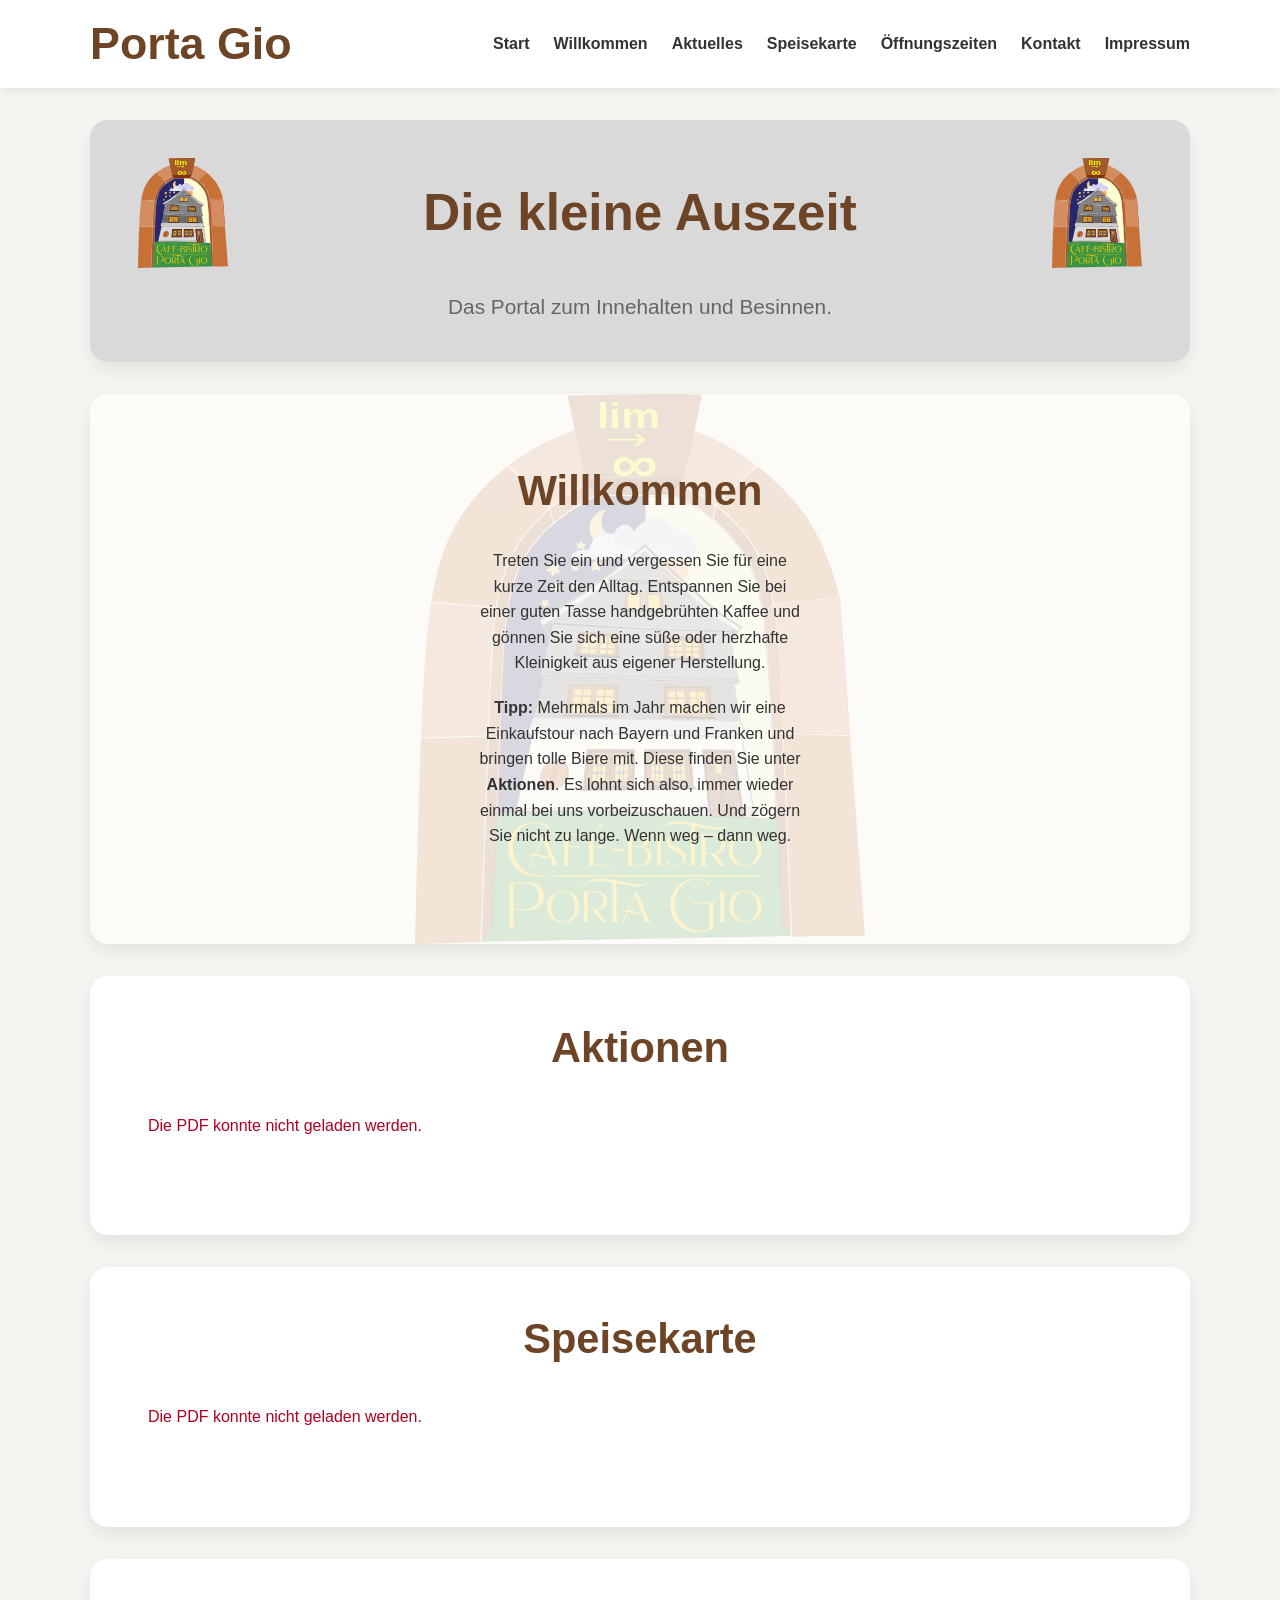
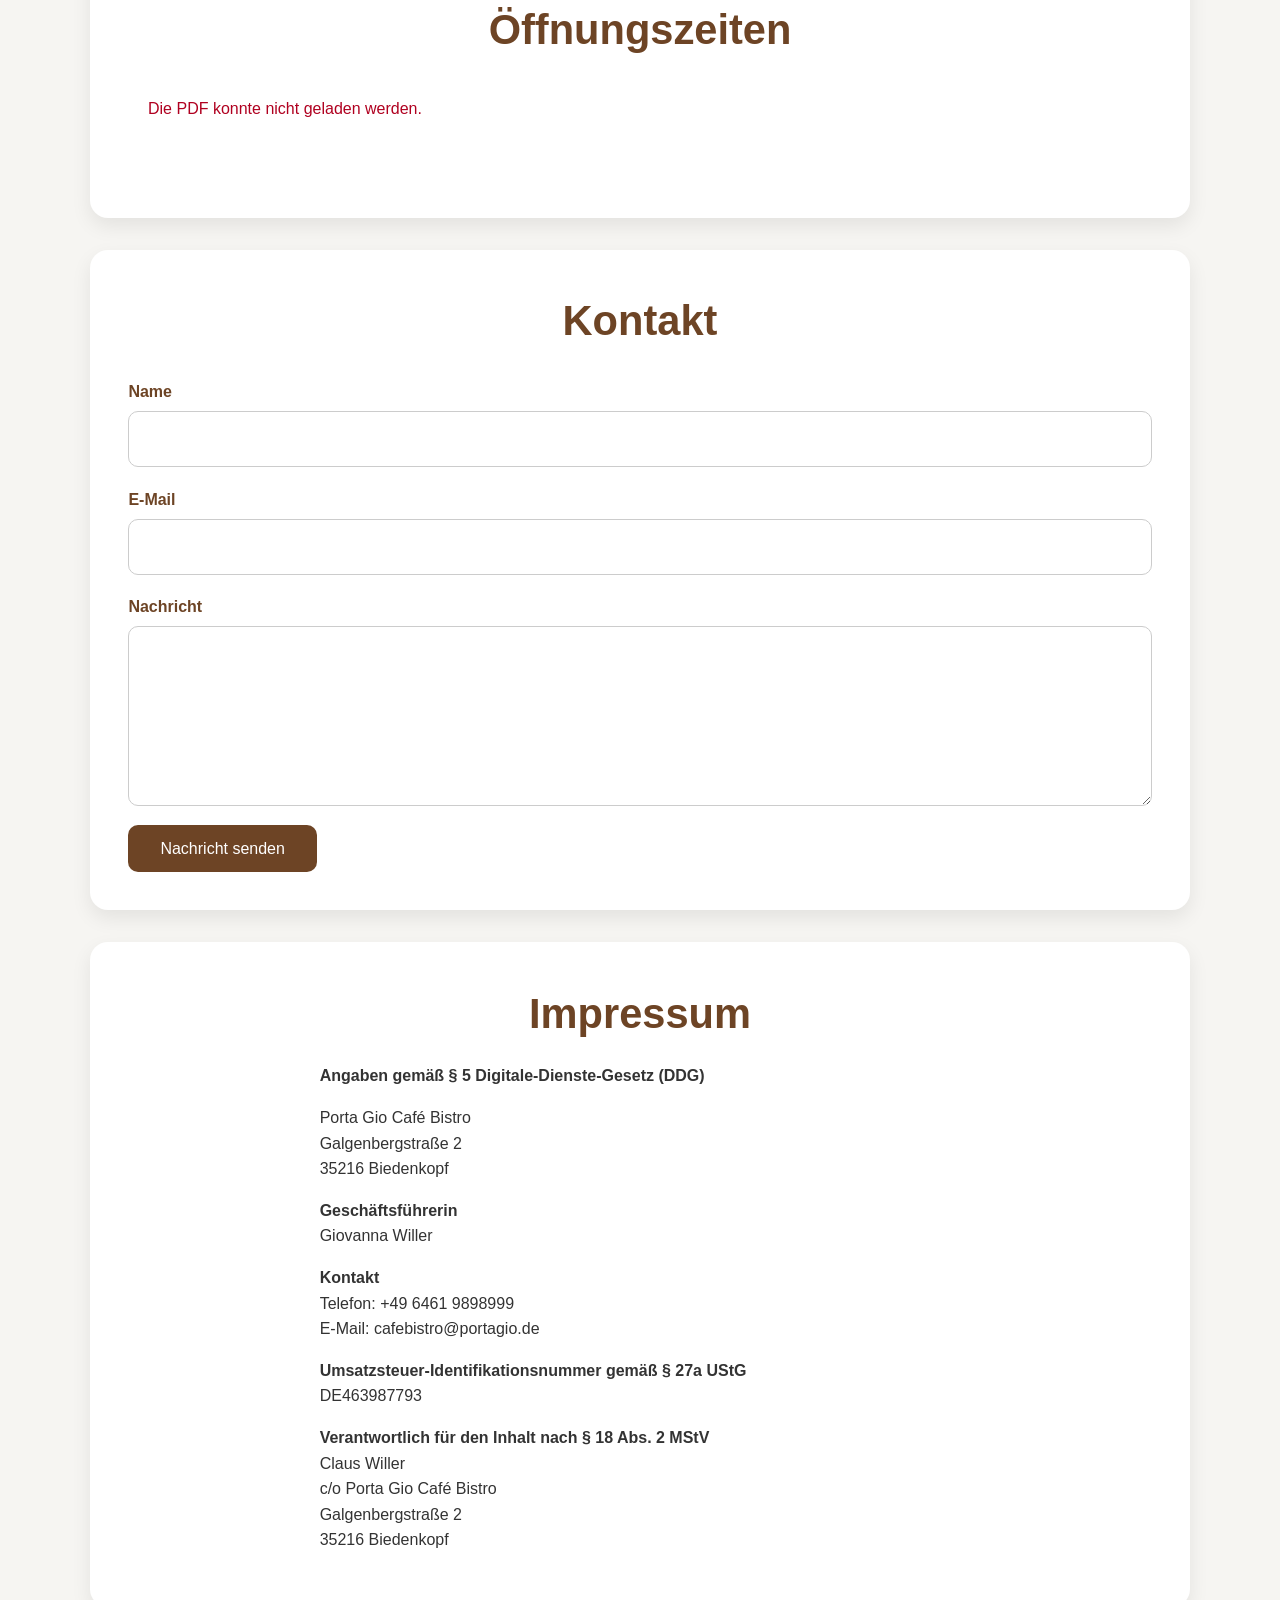
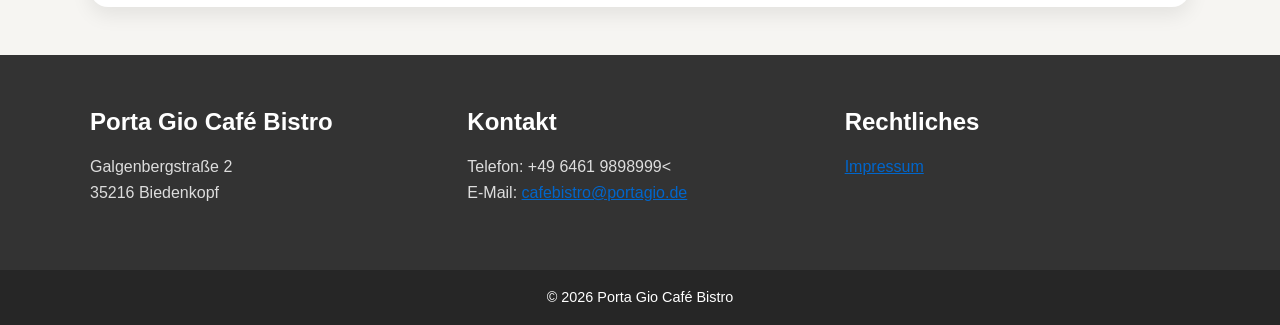
==== index.html @ 3a5abb14 "Update PDF source in iframe for Porta Gio" ====
<!DOCTYPE html>
<html lang="de">

<!-- documents on netlify: > https://portagio.de/pdfjs/embedded.html?file=https://portal.portagio.de/example.pdf (small letters only!) -->
<!-- documents on github:  > https://portagio.de/pdfjs/embedded.html?file=/docs-portagio/example.pdf -->

<head>
<meta charset="UTF-8">
<meta name="viewport" content="width=device-width, initial-scale=1.0">
<title>Porta Gio Café Bistro Biedenkopf</title>
<link rel="stylesheet" href="style.css">

<link rel="icon" type="image/x-icon" href="/favicon.ico">

<link rel="icon" type="image/png" sizes="32x32" href="Porta_Gio_Icon_32.png">
<link rel="icon" type="image/png" sizes="192x192" href="Porta_Gio_Icon_192.png">
<link rel="icon" type="image/png" sizes="512x512" href="Porta_Gio_Icon_512.png">

<link rel="apple-touch-icon" sizes="180x180" href="Porta_Gio_Icon_180.png">

<link rel="manifest" href="manifest.webmanifest">
</head>

<script>
window.addEventListener("message", (event) => {

    if (event.data.type !== "pdf-height")
        return;

    const frame = document.getElementById(event.data.id);

    if (!frame)
        return;

    frame.style.height = event.data.height + "px";

});
</script>

<body>

<header>
<div class="container header-inner">
<h1 class="logo">Porta Gio</h1>

<nav>
<a href="#home">Start</a>
<a href="#willkommen">Willkommen</a>
<a href="#aktuell">Aktuelles</a>
<a href="#menu">Speisekarte</a>
<a href="#oeffnungszeiten">Öffnungszeiten</a>
<a href="#contact">Kontakt</a>
<a href="#impressum">Impressum</a>
</nav>

</div>
</header>

<main id="home">

<!-- INTRO -->

<section class="intro">

<div class="intro-top">

<div class="intro-image left"></div>

<div class="intro-center">
<h2>Die kleine Auszeit</h2>
</div>

<div class="intro-image right"></div>

</div>

<div class="intro-bottom">
<p>Das Portal zum Innehalten und Besinnen.</p>
</div>

</section>

<!-- WILLKOMMEN -->

<section id="willkommen" class="container card">

    <img
        src="Porta_Gio_Logo_Bunt.details.svg"
        alt=""
        class="welcome-logo">

    <div class="welcome-content">

        <h2>Willkommen</h2>

        <p>
        Treten Sie ein und vergessen Sie für eine kurze Zeit den Alltag.
        Entspannen Sie bei einer guten Tasse handgebrühten Kaffee und gönnen
        Sie sich eine süße oder herzhafte Kleinigkeit aus eigener Herstellung.
        </p>

        <p>
        <strong>Tipp:</strong>
        Mehrmals im Jahr machen wir eine Einkaufstour nach Bayern und Franken
        und bringen tolle Biere mit.
        Diese finden Sie unter <strong>Aktionen</strong>.
        Es lohnt sich also, immer wieder einmal bei uns vorbeizuschauen.
        Und zögern Sie nicht zu lange.
        Wenn weg – dann weg.
        </p>

    </div>

</section>

<!-- AKTUELLES -->

<section id="aktuell" class="container card">

<h2>Aktionen</h2>

<iframe
  class="pdf-frame"
  id="pdf-bier"
  src="/pdfjs/embedded.html?id=pdf-bier&file=https://portal.portagio.de/Porta_Gio_keine_Aktionen.pdf"
  title="Aktionen Café Bistro Porta Gio">
</iframe>

</section>

<!-- SPEISEKARTE -->

<section id="menu" class="container card">

<h2>Speisekarte</h2>

<iframe
  id="pdf-speisekarte"
  class="pdf-frame"
  src="/pdfjs/embedded.html?id=pdf-speisekarte&file=https://portal.portagio.de/Porta_Gio_Speys_und_Trank.pdf"
  title="Speisekarte Café Bistro Porta Gio">
</iframe>


</section>

<!-- OEFFNUNGSZEITEN -->

<section id="oeffnungszeiten" class="container card">

<h2>Öffnungszeiten</h2>

<iframe
  id="pdf-oeffnungszeiten"
  class="pdf-frame"
  src="/pdfjs/embedded.html?id=pdf-oeffnungszeiten&file=https://portal.portagio.de/Porta_Gio_Oeffnungszeiten.pdf"
  title="Öffnungszeiten Café Bistro Porta Gio">
</iframe>

</section>

<!-- KONTAKT -->

<section id="contact" class="container card">

<h2>Kontakt</h2>

<form id="contact-form"
action="https://formspree.io/f/mzdloagg"
method="POST">

<div class="form-group">
<label for="name">Name</label>
<input id="name" name="name" type="text" required>
</div>

<div class="form-group">
<label for="email">E-Mail</label>
<input id="email" name="email" type="email" required>
</div>

<div class="form-group">
<label for="message">Nachricht</label>
<textarea id="message" name="message" required></textarea>
</div>

<button type="submit">Nachricht senden</button>

<p id="success" class="success-message">
Vielen Dank. Ihre Nachricht wurde erfolgreich gesendet.
</p>

<p id="error" class="error-message">
Leider konnte die Nachricht nicht gesendet werden.
</p>

</form>

</section>

<!-- IMPRESSUM -->

<section id="impressum" class="container card">

<h2>Impressum</h2>

<p><strong>Angaben gemäß § 5 Digitale-Dienste-Gesetz (DDG)</strong></p>

<p>
Porta Gio Café Bistro<br>
Galgenbergstraße 2<br>
35216 Biedenkopf
</p>

<p>
<strong>Geschäftsführerin</strong><br>
Giovanna Willer
</p>

<p>
<strong>Kontakt</strong><br>
Telefon: +49 6461 9898999<br>
E-Mail:
<a href="mailto:cafebistro@portagio.de">cafebistro@portagio.de</a>
</p>

<p>
<strong>Umsatzsteuer-Identifikationsnummer gemäß § 27a UStG</strong><br>
DE463987793
</p>

<p>
<strong>Verantwortlich für den Inhalt nach § 18 Abs. 2 MStV</strong><br>
Claus Willer<br>
c/o Porta Gio Café Bistro<br>
Galgenbergstraße 2<br>
35216 Biedenkopf
</p>

</section>

</main>

<footer>

<div class="container footer-content">

<div>
<h3>Porta Gio Café Bistro</h3>
<p>
Galgenbergstraße 2<br>
35216 Biedenkopf
</p>
</div>

<div>
<h3>Kontakt</h3>
<p>
Telefon: +49 6461 9898999<<br>
E-Mail:
<a href="mailto:cafebistro@portagio.de">
cafebistro@portagio.de
</a>
</p>
</div>

<div>
<h3>Rechtliches</h3>
<p>
<a href="#impressum">Impressum</a>
</p>
</div>

</div>

<div class="footer-bottom">
© 2026 Porta Gio Café Bistro
</div>

</footer>

<script>

const form=document.getElementById("contact-form");
const success=document.getElementById("success");
const error=document.getElementById("error");

success.style.display="none";
error.style.display="none";

form.addEventListener("submit",async(e)=>{

e.preventDefault();

success.style.display="none";
error.style.display="none";

const response=await fetch(form.action,{
method:"POST",
body:new FormData(form),
headers:{"Accept":"application/json"}
});

if(response.ok){
success.style.display="block";
form.reset();
}else{
error.style.display="block";
}

});

</script>

</body>
</html>
---- style.css ----
/* ==========================================================
   PORTA GIO - style.css
   ========================================================== */

/* ---------- RESET ---------- */

*{margin:0;padding:0;box-sizing:border-box;}

html{scroll-behavior:smooth;}

:root{

--primary:#6d4425;
--primary-dark:#55341c;
--background:#f6f5f2;
--card:#d9d9d9;
--white:#fff;
--text:#333;
--text-light:#666;
--radius:18px;
--shadow:0 8px 20px rgba(0,0,0,.08);

}

/* ---------- BODY ---------- */

body{
font-family:Arial,Helvetica,sans-serif;
font-size:16px;
line-height:1.6;
background:var(--background);
color:var(--text);
}

img{
display:block;
max-width:100%;
height:auto;
}

a{
text-decoration:none;
color:inherit;
transition:.25s;
}

a:hover{
color:var(--primary);
}

h1{
font-size:clamp(2rem,5vw,2.8rem);
}

h2{
font-size:clamp(1.8rem,4vw,2.6rem);
color:var(--primary);
margin-bottom:1rem;
}

h3{
font-size:clamp(1.2rem,3vw,1.5rem);
margin-bottom:.8rem;
}

p{
margin-bottom:1rem;
}

/* ---------- CONTAINER ---------- */

.container{
width:min(1100px,92%);
margin:auto;
}

/* ---------- HEADER ---------- */

header{
position:sticky;
top:0;
z-index:1000;
background:var(--white);
box-shadow:0 2px 10px rgba(0,0,0,.08);
}

.header-inner{
display:flex;
justify-content:space-between;
align-items:center;
min-height:60px;
gap:1rem;
padding:0.5rem 0;
}

.logo{
color:var(--primary);
}

/* ---------- NAVIGATION ---------- */

nav{
display:flex;
flex-wrap:wrap;
gap:1.5rem;
}

nav a{
font-weight:600;
position:relative;
padding:.25rem 0;
}

nav a::after{
content:"";
position:absolute;
left:0;
bottom:-4px;
width:0;
height:2px;
background:var(--primary);
transition:.3s;
}

nav a:hover::after{
width:100%;
}

/* ---------- INTRO ---------- */

.intro{

width:min(1100px,92%);
margin:2rem auto;

padding:clamp(1.3rem,3vw,2.5rem);

background:var(--card);

border-radius:var(--radius);

box-shadow:var(--shadow);

}

.intro-top{

display:flex;

justify-content:space-between;

align-items:center;

gap:1rem;

}

.intro-image{

flex:0 0 auto;

width:clamp(60px,12vw,110px);

aspect-ratio:1;

background-repeat:no-repeat;

background-position:center;

background-size:contain;

}

.left{

background-image:url("Porta_Gio_Logo_Bunt.details.svg");

}

.right{

background-image:url("Porta_Gio_Logo_Bunt.details.svg");

}

.intro-center{

flex:1;

text-align:center;

}

.intro-center h2{

margin:0;

font-size:clamp(1.8rem,5vw,3.2rem);

line-height:1.2;

}

.intro-bottom{

margin-top:1.4rem;

text-align:center;

}

.intro-bottom p{

margin:0;

font-size:clamp(1rem,2vw,1.3rem);

color:var(--text-light);

}

/* ---------- KARTEN ---------- */

.card{

background:var(--white);

margin:2rem auto;

padding:clamp(1.5rem,3vw,2.5rem);

border-radius:var(--radius);

box-shadow:var(--shadow);

}

.card h2{

text-align:center;

}

.card p{

max-width:72ch;

margin-left:auto;

margin-right:auto;

}

section{

scroll-margin-top:150px;

}

/* ---------- PDF / SVG ---------- */

.pdf-viewer,
.svg-viewer{
width:100%;
border:none;
border-radius:12px;
background:#fff;
overflow:hidden;
}

.pdf-viewer{
height:clamp(450px,70vh,900px);
}

.svg-viewer{
height:clamp(350px,60vh,700px);
}

/* ---------- FORMULAR ---------- */

form{
display:flex;
flex-direction:column;
gap:1.2rem;
margin-top:1.5rem;
}

.form-group{
display:flex;
flex-direction:column;
}

label{
margin-bottom:.4rem;
font-weight:600;
color:var(--primary);
}

input,
textarea{
width:100%;
padding:.9rem 1rem;
font:inherit;
border:1px solid #ccc;
border-radius:10px;
background:#fff;
transition:.25s;
}

input:focus,
textarea:focus{
outline:none;
border-color:var(--primary);
box-shadow:0 0 0 3px rgba(109,68,37,.15);
}

textarea{
resize:vertical;
min-height:180px;
}

button{
align-self:flex-start;
padding:.9rem 2rem;
border:none;
border-radius:10px;
background:var(--primary);
color:#fff;
font-size:1rem;
cursor:pointer;
transition:.25s;
}

button:hover{
background:var(--primary-dark);
}

.success-message{
display:none;
margin-top:1rem;
color:#16803c;
font-weight:600;
}

.error-message{
display:none;
margin-top:1rem;
color:#b80020;
font-weight:600;
}

/* ---------- FOOTER ---------- */

footer{
margin-top:3rem;
background:#333;
color:#fff;
}

.footer-content{
display:flex;
justify-content:space-between;
gap:2rem;
padding:3rem 0;
flex-wrap:wrap;
}

.footer-content>div{
flex:1;
min-width:220px;
}

.footer-content h3{
color:#fff;
}

.footer-content p{
color:#ddd;
}

.footer-content a{
color:#0066cc;
text-decoration:underline;
}

.footer-content a:hover{
color:#004999;
}

.footer-bottom{
text-align:center;
padding:1rem;
background:#262626;
font-size:.9rem;
}

/* ---------- LINKS ---------- */

/* Link normal */
.link-blue {
  color: #0066cc;
  text-decoration: underline;
  font-weight: bold;
  transition: color 0.2s ease, text-decoration 0.2s ease;
}

/* Hover-Effekt */
.link-blue:hover {
  color: #004c99;        /* dunkleres Blau */
  text-decoration: none; /* Unterstreichung weg */
  cursor: pointer;       /* Handcursor */
}

/* ---------- TABLET ---------- */

@media (max-width:900px){
section{scroll-margin-top:180px;}

.header-inner{
flex-direction:column;
justify-content:center;
padding:1rem 0;
}

nav{
justify-content:center;
gap:1rem;
}

.footer-content{
gap:2rem;
}

}

/* ---------- SMARTPHONE ---------- */

@media (max-width:700px){
section{scroll-margin-top:210px;}

.header-inner{
flex-direction:column;
justify-content:center;
padding:.8rem 0;
}

nav{
justify-content:center;
gap:.5rem;
font-size:.85rem;
}

body{
font-size:15px;
}

.container,
.intro{
width:95%;
}

nav{
justify-content:center;
gap:.8rem;
font-size:.95rem;
}

.intro{
padding:1.2rem;
}

.intro-top{
gap:.8rem;
}

.intro-image{
width:clamp(50px,18vw,75px);
}

.intro-center h2{
font-size:clamp(1.5rem,7vw,2.2rem);
}

.intro-bottom p{
font-size:1rem;
}

.card{
padding:1.3rem;
}

button{
width:100%;
align-self:stretch;
}

.footer-content{
flex-direction:column;
text-align:center;
gap:2rem;
}

}

/* ---------- KLEINE SMARTPHONES ---------- */

@media (max-width:380px){

nav{
font-size:.82rem;
gap:.5rem;
}

.logo{
font-size:1.7rem;
}

.intro-image{
width:48px;
}

}

/* ---------- GROSSE MONITORE ---------- */

@media (min-width:1600px){

.container,
.intro{
max-width:1300px;
}

}

/* ==========================================================
   WILLKOMMEN
   ========================================================== */

#willkommen{

    position:relative;

    overflow:hidden;

    background:#fcfbf8;
	
	min-height:550px;

}

/* Logo */

.welcome-logo{

    position:absolute;

    top:50%;
    left:50%;

    transform:translate(-50%,-50%);

	max-height:100%;

	width: 5500px;

	max-width:95%;

	height:auto;

    opacity:.16;

    pointer-events:none;

    /* user-select:none; */

    z-index:0;

}

/* Text */

.welcome-content{

    position:relative;
	
    z-index:1;

    width:min(90%,330px);
	
	text-align:center;

    margin:0 auto;
	
	transform:translateY(25px);

}

#willkommen h2{

    text-align:center;

    margin-bottom:1.5rem;

}

#willkommen p{

    margin-bottom:1.2rem;

}

/* --- PDF DARSTELLEN --- */

.pdf-frame{
    display: block;
    width: 100%;
    height: 100px;   /* Startwert, wird später per JavaScript ersetzt */
    border: none;
    background: #ffffff;
}
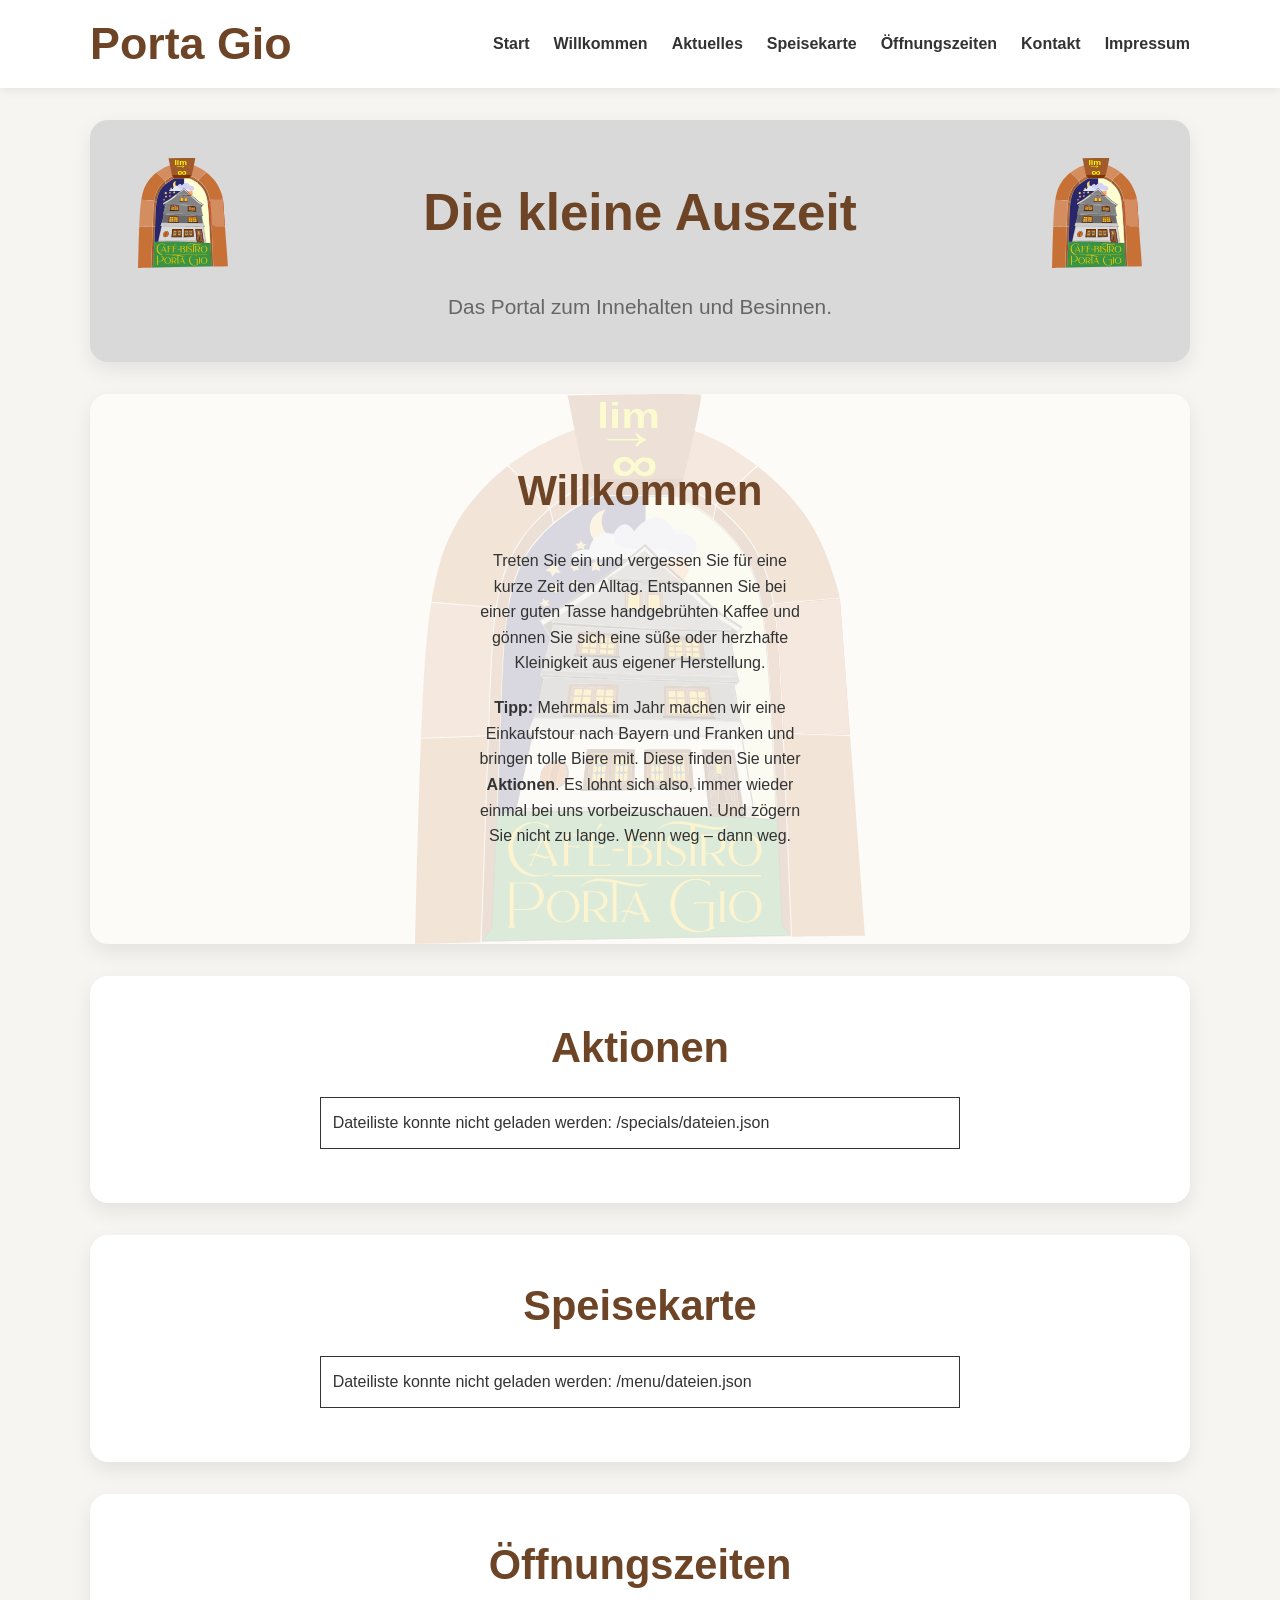
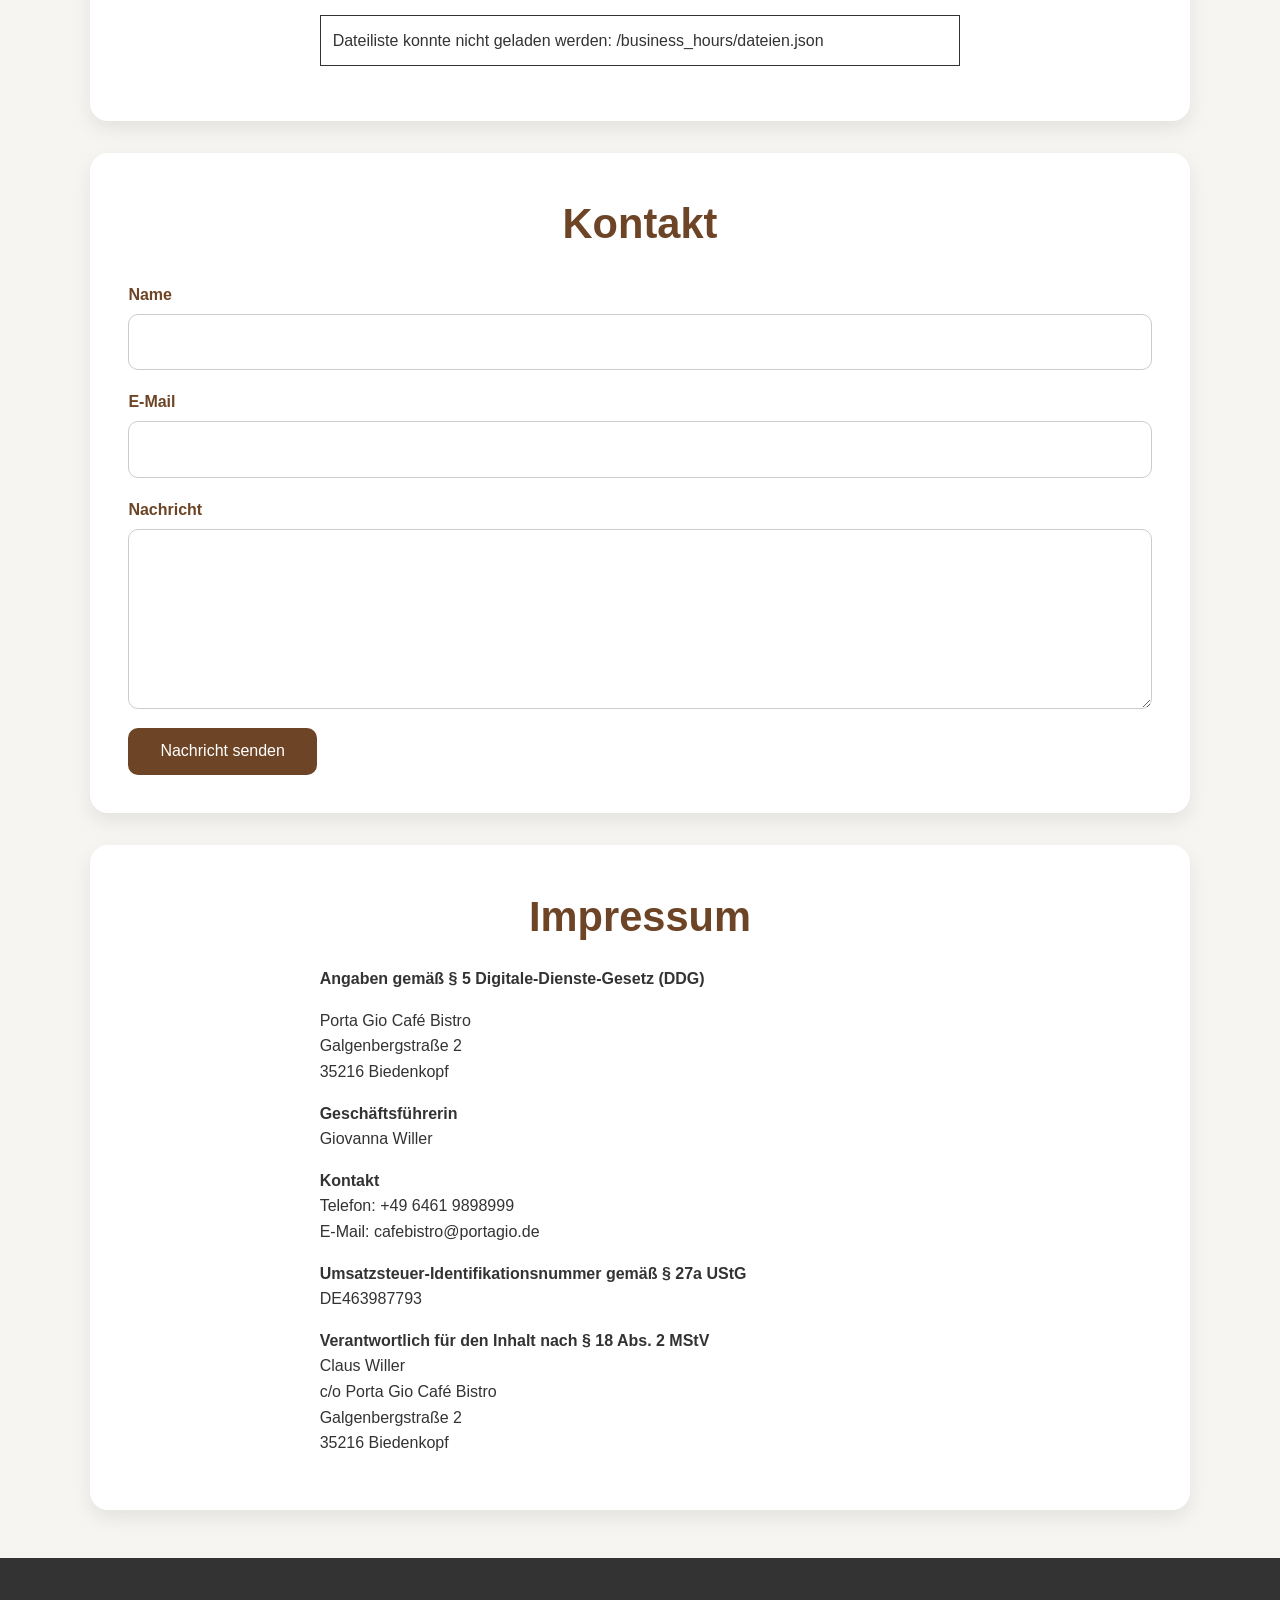
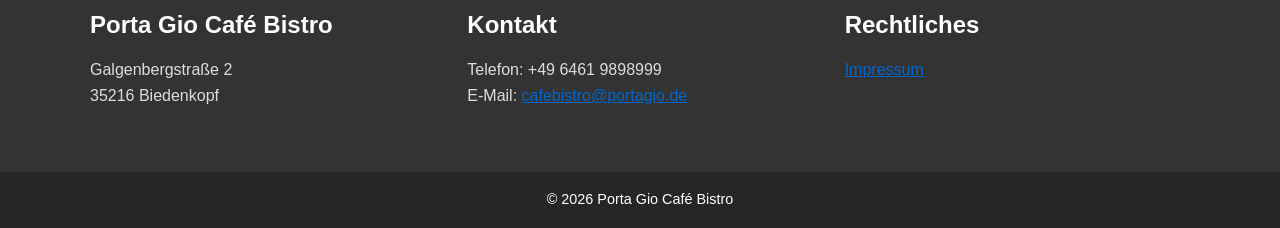
==== commit e21b23c7: "Add files via upload" ====
--- a/index.html
+++ b/index.html
@@ -1,8 +1,7 @@
 <!DOCTYPE html>
 <html lang="de">
 
-<!-- documents on netlify: > https://portagio.de/pdfjs/embedded.html?file=https://portal.portagio.de/example.pdf (small letters only!) -->
-<!-- documents on github:  > https://portagio.de/pdfjs/embedded.html?file=/docs-portagio/example.pdf -->
+<!-- Dokumente werden aus portal.portagio.de/docs-portagio/<ordner>/dateien.json geladen. -->
 
 <head>
 <meta charset="UTF-8">
@@ -116,47 +115,22 @@
 <!-- AKTUELLES -->
 
 <section id="aktuell" class="container card">
-
 <h2>Aktionen</h2>
-
-<iframe
-  class="pdf-frame"
-  id="pdf-bier"
-  src="/pdfjs/embedded.html?id=pdf-bier&file=https://portal.portagio.de/Porta_Gio_keine_Aktionen.pdf"
-  title="Aktionen Café Bistro Porta Gio">
-</iframe>
-
+<div id="aktionen-inhalt"></div>
 </section>
 
 <!-- SPEISEKARTE -->
 
 <section id="menu" class="container card">
-
 <h2>Speisekarte</h2>
-
-<iframe
-  id="pdf-speisekarte"
-  class="pdf-frame"
-  src="/pdfjs/embedded.html?id=pdf-speisekarte&file=https://portal.portagio.de/Porta_Gio_Speys_und_Trank.pdf"
-  title="Speisekarte Café Bistro Porta Gio">
-</iframe>
-
-
+<div id="speisekarte-inhalt"></div>
 </section>
 
 <!-- OEFFNUNGSZEITEN -->
 
 <section id="oeffnungszeiten" class="container card">
-
 <h2>Öffnungszeiten</h2>
-
-<iframe
-  id="pdf-oeffnungszeiten"
-  class="pdf-frame"
-  src="/pdfjs/embedded.html?id=pdf-oeffnungszeiten&file=https://portal.portagio.de/Porta_Gio_Oeffnungszeiten.pdf"
-  title="Öffnungszeiten Café Bistro Porta Gio">
-</iframe>
-
+<div id="oeffnungszeiten-inhalt"></div>
 </section>
 
 <!-- KONTAKT -->
@@ -256,7 +230,7 @@
 <div>
 <h3>Kontakt</h3>
 <p>
-Telefon: +49 6461 9898999<<br>
+Telefon: +49 6461 9898999<br>
 E-Mail:
 <a href="mailto:cafebistro@portagio.de">
 cafebistro@portagio.de
@@ -278,6 +252,184 @@
 </div>
 
 </footer>
+
+
+<script>
+(async function () {
+
+    /*
+     * WEBVERSION
+     *
+     * index.html und PDF.js liegen auf der Hauptwebsite.
+     * Dokumente und dateien.json liegen auf Netlify:
+     *
+     *   https://portal.portagio.de/specials/
+     *   https://portal.portagio.de/menu/
+     *   https://portal.portagio.de/business_hours/
+     */
+
+    const DOKUMENT_BASIS = new URL("https://portal.portagio.de/");
+    const PDF_VIEWER = new URL("pdfjs/embedded.html", window.location.href);
+
+    const bereiche = [
+        {
+            ordner: "specials/",
+            containerId: "aktionen-inhalt",
+            idPrefix: "aktion",
+            titel: "Aktionen Café Bistro Porta Gio",
+            mehrere: true
+        },
+        {
+            ordner: "menu/",
+            containerId: "speisekarte-inhalt",
+            idPrefix: "speisekarte",
+            titel: "Speisekarte Café Bistro Porta Gio",
+            mehrere: false
+        },
+        {
+            ordner: "business_hours/",
+            containerId: "oeffnungszeiten-inhalt",
+            idPrefix: "oeffnungszeiten",
+            titel: "Öffnungszeiten Café Bistro Porta Gio",
+            mehrere: false
+        }
+    ];
+
+    function dateiUrl(ordner, dateiname) {
+        return new URL(
+            ordner + dateiname.split("/").map(encodeURIComponent).join("/"),
+            DOKUMENT_BASIS
+        );
+    }
+
+    function pdfAnzeigen(container, url, id, titel) {
+        const iframe = document.createElement("iframe");
+        iframe.className = "pdf-frame";
+        iframe.id = id;
+        iframe.title = titel;
+
+        const viewerUrl = new URL(PDF_VIEWER.href);
+        viewerUrl.searchParams.set("id", id);
+        viewerUrl.searchParams.set("file", url.href);
+
+        iframe.src = viewerUrl.href;
+        container.appendChild(iframe);
+    }
+
+    function bildAnzeigen(container, url, altText) {
+        const img = document.createElement("img");
+        img.src = url.href;
+        img.alt = altText;
+        img.loading = "lazy";
+        img.style.display = "block";
+        img.style.width = "100%";
+        img.style.height = "auto";
+        img.style.margin = "0 auto 16px auto";
+        container.appendChild(img);
+    }
+
+    function meldung(container, text) {
+        const p = document.createElement("p");
+        p.textContent = text;
+        p.style.padding = "12px";
+        p.style.border = "1px solid currentColor";
+        container.appendChild(p);
+    }
+
+    async function bereichLaden(config) {
+        const container = document.getElementById(config.containerId);
+        if (!container) return;
+
+        const jsonUrl = new URL(
+            config.ordner + "dateien.json?v=" + Date.now(),
+            DOKUMENT_BASIS
+        );
+
+        let konfiguration;
+
+        try {
+            const response = await fetch(jsonUrl.href, { cache: "no-store" });
+
+            if (!response.ok) {
+                throw new Error(
+                    "HTTP " + response.status + " beim Laden von " + jsonUrl.href
+                );
+            }
+
+            konfiguration = await response.json();
+
+        } catch (err) {
+            console.error(err);
+            meldung(
+                container,
+                "Dateiliste konnte nicht geladen werden: " + jsonUrl.pathname
+            );
+            return;
+        }
+
+        const dateien =
+            konfiguration && Array.isArray(konfiguration.dateien)
+                ? konfiguration.dateien
+                : [];
+
+        let anzahlAngezeigt = 0;
+
+        for (const eintrag of dateien) {
+
+            if (typeof eintrag !== "string" || !eintrag.trim()) {
+                continue;
+            }
+
+            const dateiname = eintrag.trim();
+            const url = dateiUrl(config.ordner, dateiname);
+            const endung = dateiname.split(".").pop().toLowerCase();
+            const id = config.idPrefix + "-" + anzahlAngezeigt;
+
+            if (endung === "pdf") {
+                pdfAnzeigen(container, url, id, config.titel);
+                anzahlAngezeigt++;
+            }
+            else if (["jpg", "jpeg", "png", "webp"].includes(endung)) {
+                bildAnzeigen(container, url, config.titel);
+                anzahlAngezeigt++;
+            }
+            else {
+                console.warn("Nicht unterstützte Datei:", url.href);
+            }
+
+            if (!config.mehrere && anzahlAngezeigt > 0) {
+                break;
+            }
+        }
+
+        if (anzahlAngezeigt === 0 && konfiguration && konfiguration.fallback) {
+
+            const fallbackName = String(konfiguration.fallback).trim();
+            const fallbackUrl = dateiUrl(config.ordner, fallbackName);
+            const endung = fallbackName.split(".").pop().toLowerCase();
+
+            if (endung === "pdf") {
+                pdfAnzeigen(
+                    container,
+                    fallbackUrl,
+                    config.idPrefix + "-fallback",
+                    config.titel
+                );
+            }
+            else if (["jpg", "jpeg", "png", "webp"].includes(endung)) {
+                bildAnzeigen(container, fallbackUrl, config.titel);
+            }
+        }
+
+        if (anzahlAngezeigt === 0 && !konfiguration.fallback) {
+            meldung(container, "In diesem Bereich ist derzeit keine Datei eingetragen.");
+        }
+    }
+
+    await Promise.all(bereiche.map(bereichLaden));
+
+})();
+</script>
 
 <script>
 
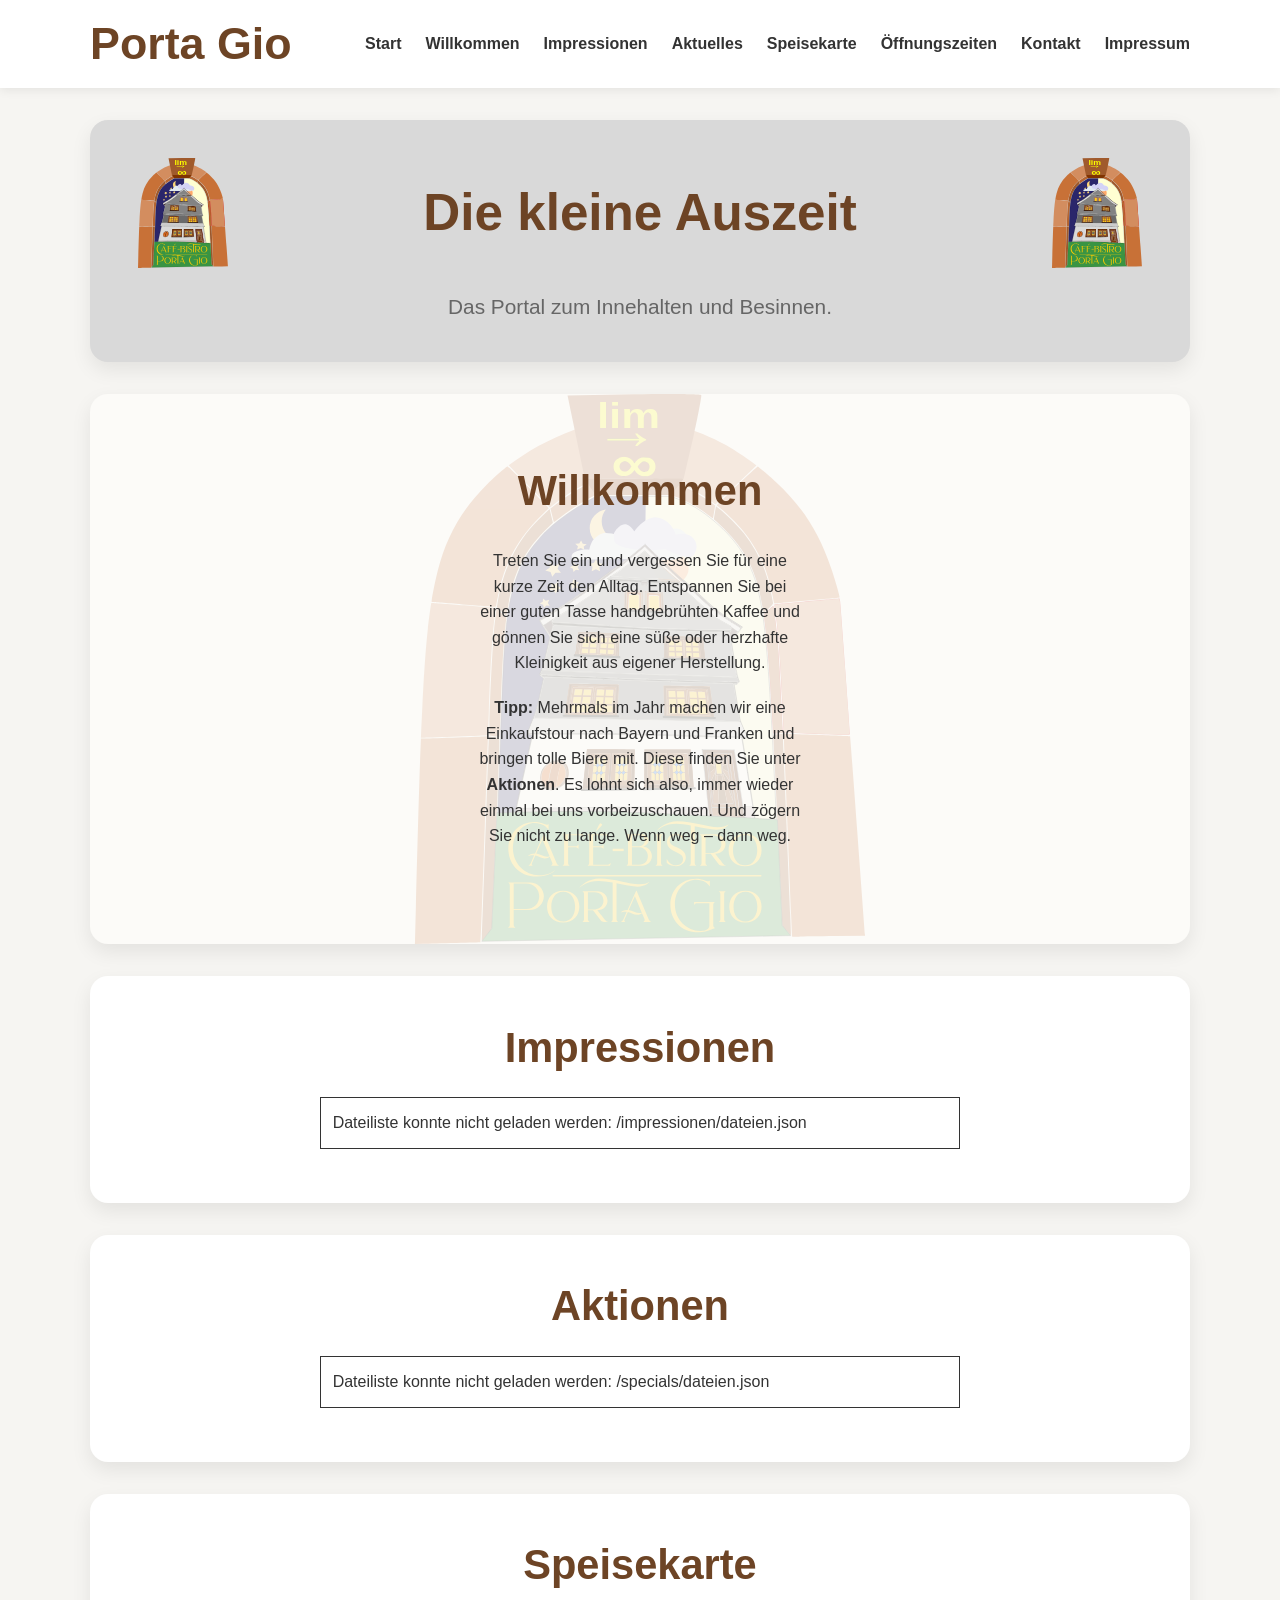
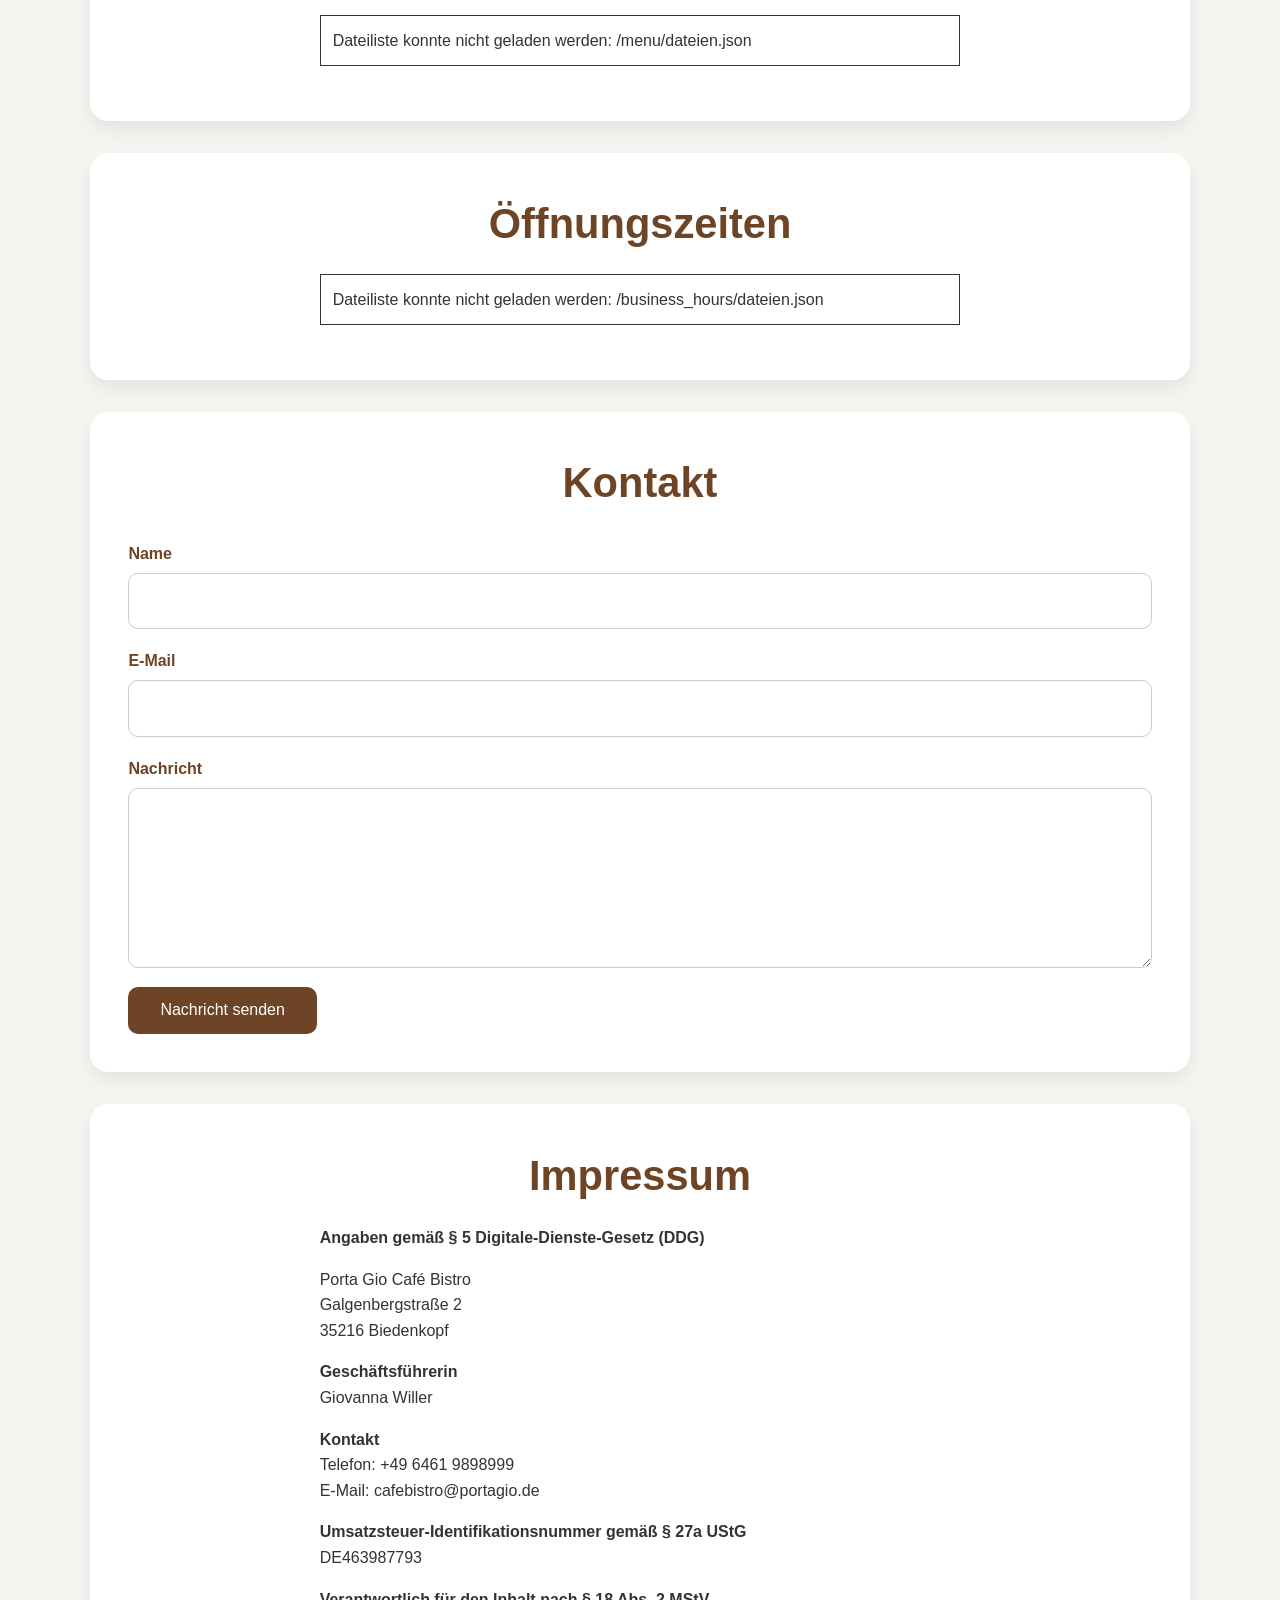
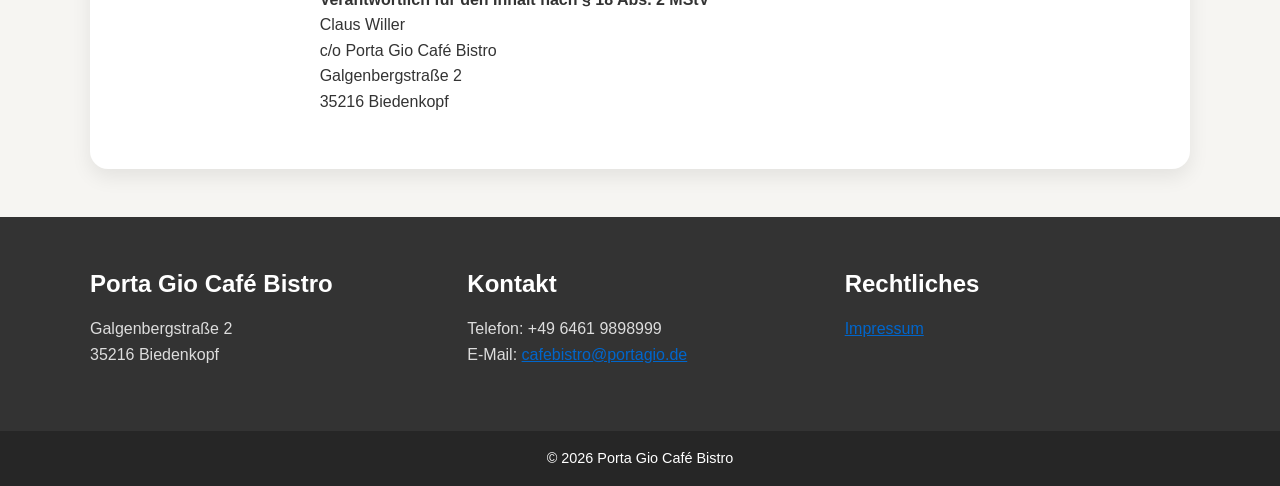
==== commit f93e7097: "Add files via upload" ====
--- a/index.html
+++ b/index.html
@@ -45,6 +45,7 @@
 <nav>
 <a href="#home">Start</a>
 <a href="#willkommen">Willkommen</a>
+<a href="#impressionen">Impressionen</a>
 <a href="#aktuell">Aktuelles</a>
 <a href="#menu">Speisekarte</a>
 <a href="#oeffnungszeiten">Öffnungszeiten</a>
@@ -112,6 +113,12 @@
 
 </section>
 
+<!-- IMPRESSIONEN -->
+
+<section id="impressionen" class="container card">
+<h2>Impressionen</h2>
+<div id="impressionen-inhalt"></div>
+</section>
 <!-- AKTUELLES -->
 
 <section id="aktuell" class="container card">
@@ -263,6 +270,7 @@
      * index.html und PDF.js liegen auf der Hauptwebsite.
      * Dokumente und dateien.json liegen auf Netlify:
      *
+	 *   https://portal.portagio.de/impressionen
      *   https://portal.portagio.de/specials/
      *   https://portal.portagio.de/menu/
      *   https://portal.portagio.de/business_hours/
@@ -272,6 +280,13 @@
     const PDF_VIEWER = new URL("pdfjs/embedded.html", window.location.href);
 
     const bereiche = [
+        {
+            ordner: "impressionen/",
+            containerId: "impressionen-inhalt",
+            idPrefix: "impressionen",
+            titel: "Impressionen Café Bistro Porta Gio",
+            mehrere: true
+        },
         {
             ordner: "specials/",
             containerId: "aktionen-inhalt",
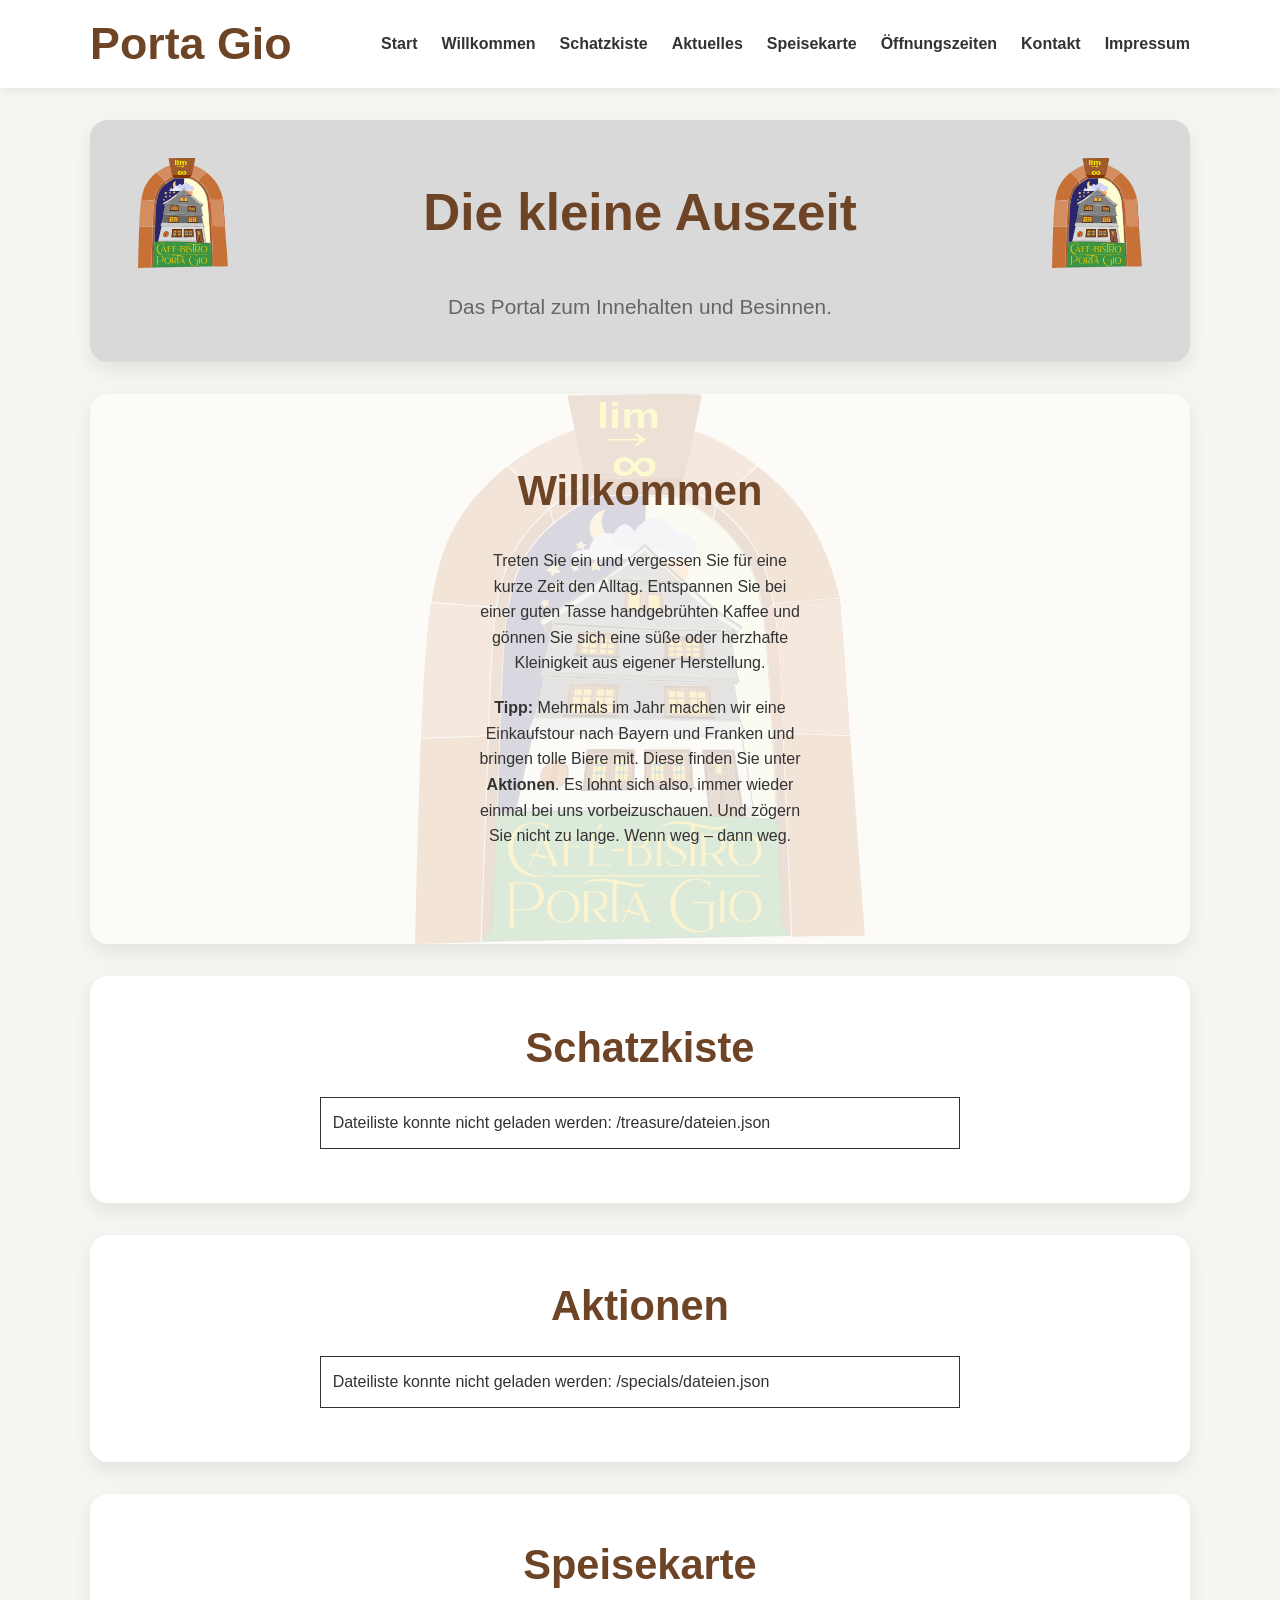
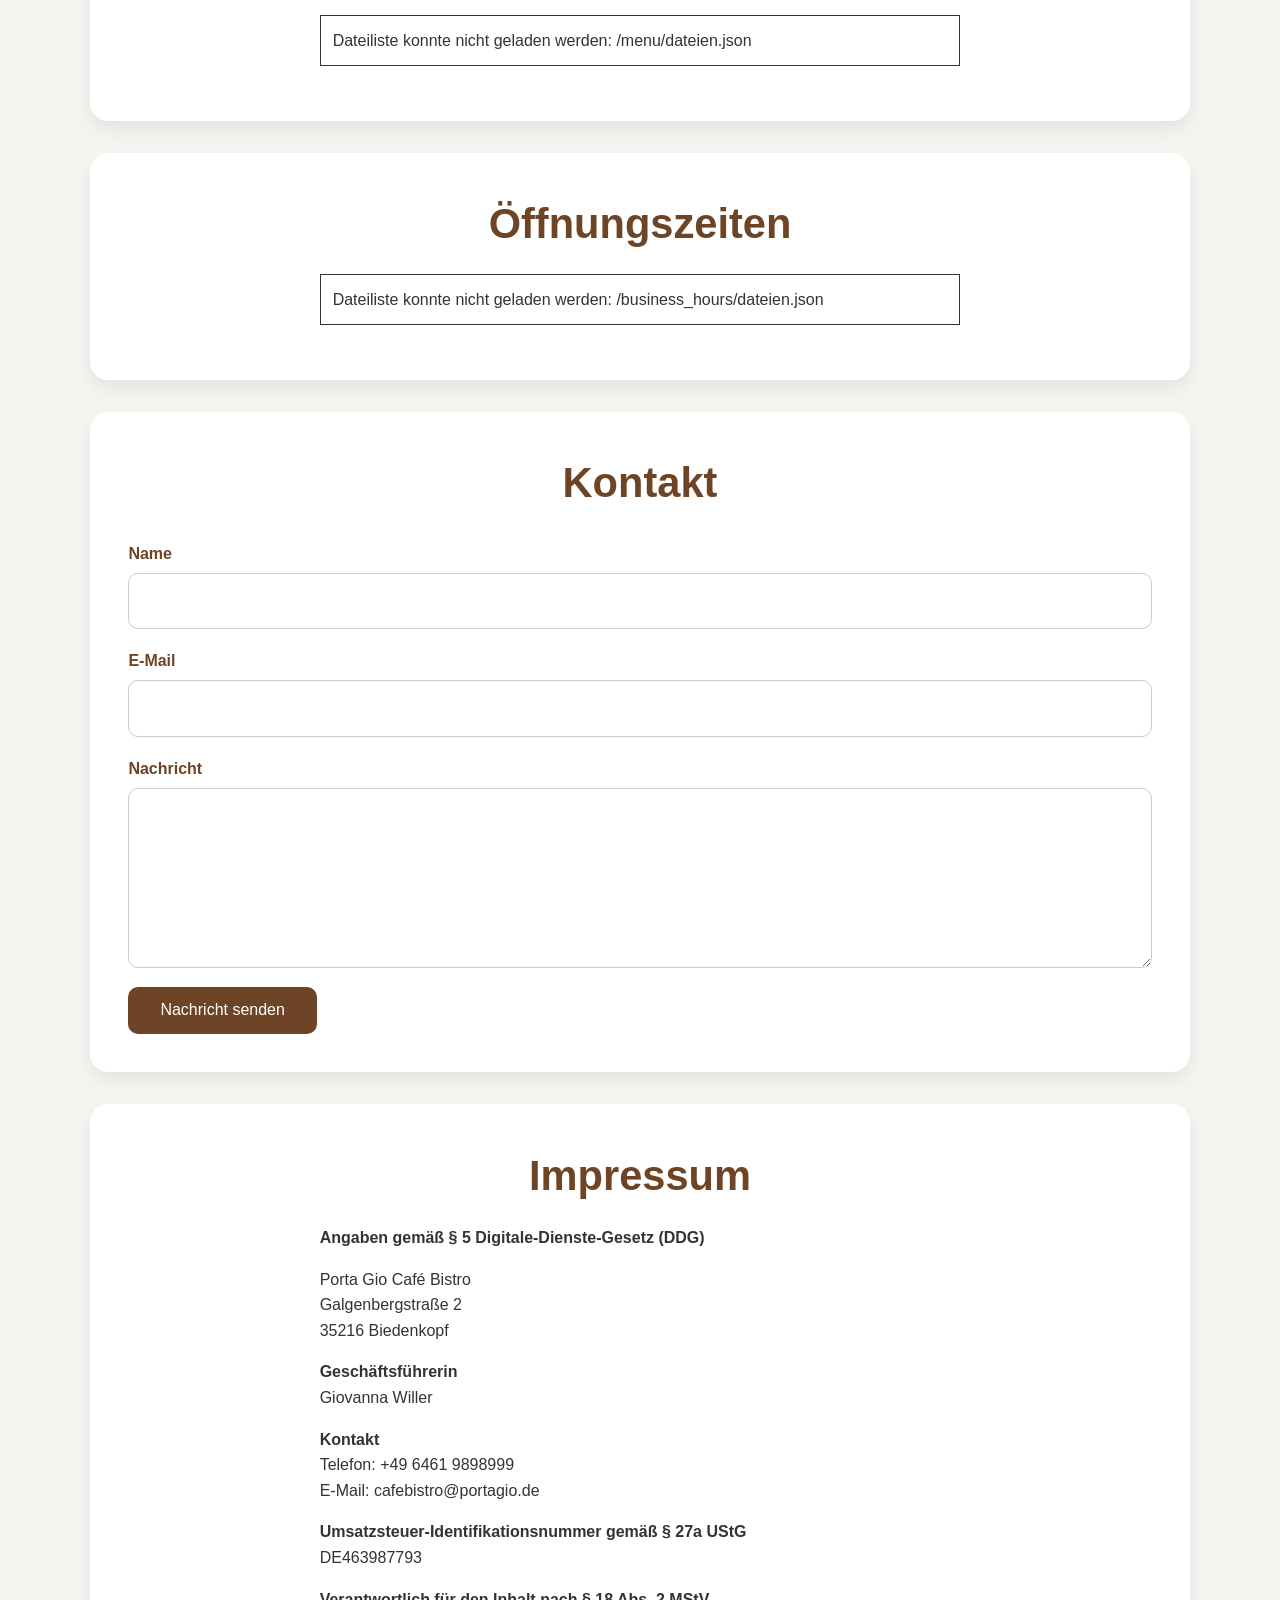
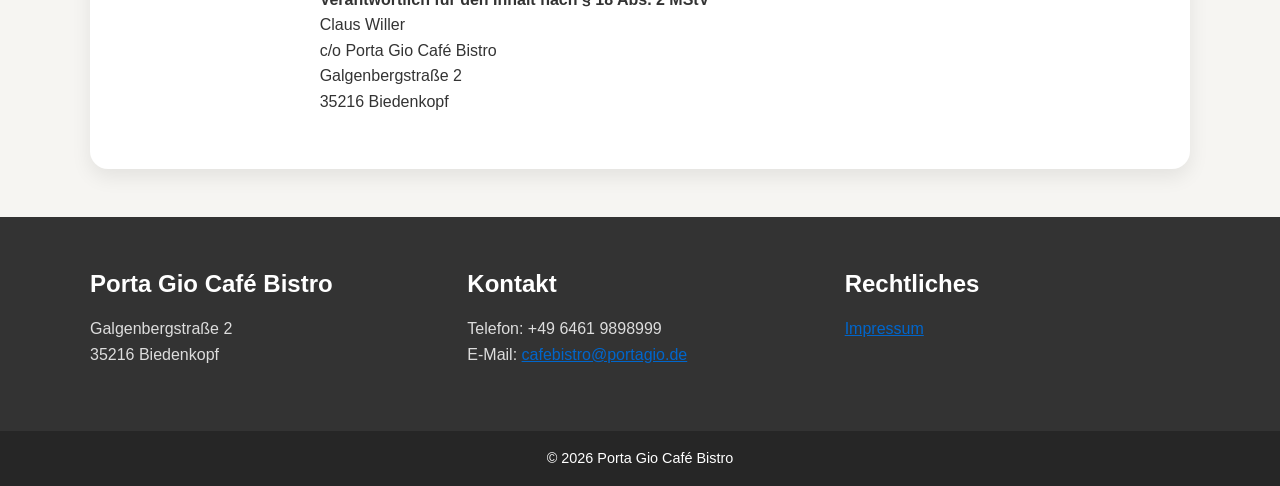
==== commit 0c42d473: "Add files via upload" ====
--- a/index.html
+++ b/index.html
@@ -45,7 +45,7 @@
 <nav>
 <a href="#home">Start</a>
 <a href="#willkommen">Willkommen</a>
-<a href="#impressionen">Impressionen</a>
+<a href="#schatzkiste">Schatzkiste</a>
 <a href="#aktuell">Aktuelles</a>
 <a href="#menu">Speisekarte</a>
 <a href="#oeffnungszeiten">Öffnungszeiten</a>
@@ -113,12 +113,13 @@
 
 </section>
 
-<!-- IMPRESSIONEN -->
-
-<section id="impressionen" class="container card">
-<h2>Impressionen</h2>
-<div id="impressionen-inhalt"></div>
-</section>
+<!-- SCHATZKISTE -->
+
+<section id="schatzkiste" class="container card">
+<h2>Schatzkiste</h2>
+<div id="schatzkiste-inhalt"></div>
+</section>
+
 <!-- AKTUELLES -->
 
 <section id="aktuell" class="container card">
@@ -270,7 +271,7 @@
      * index.html und PDF.js liegen auf der Hauptwebsite.
      * Dokumente und dateien.json liegen auf Netlify:
      *
-	 *   https://portal.portagio.de/impressionen
+	 *   https://portal.portagio.de/schatzkiste/
      *   https://portal.portagio.de/specials/
      *   https://portal.portagio.de/menu/
      *   https://portal.portagio.de/business_hours/
@@ -281,10 +282,10 @@
 
     const bereiche = [
         {
-            ordner: "impressionen/",
-            containerId: "impressionen-inhalt",
-            idPrefix: "impressionen",
-            titel: "Impressionen Café Bistro Porta Gio",
+            ordner: "treasure/",
+            containerId: "schatzkiste-inhalt",
+            idPrefix: "schatzkiste",
+            titel: "Schatzkiste Café Bistro Porta Gio",
             mehrere: true
         },
         {
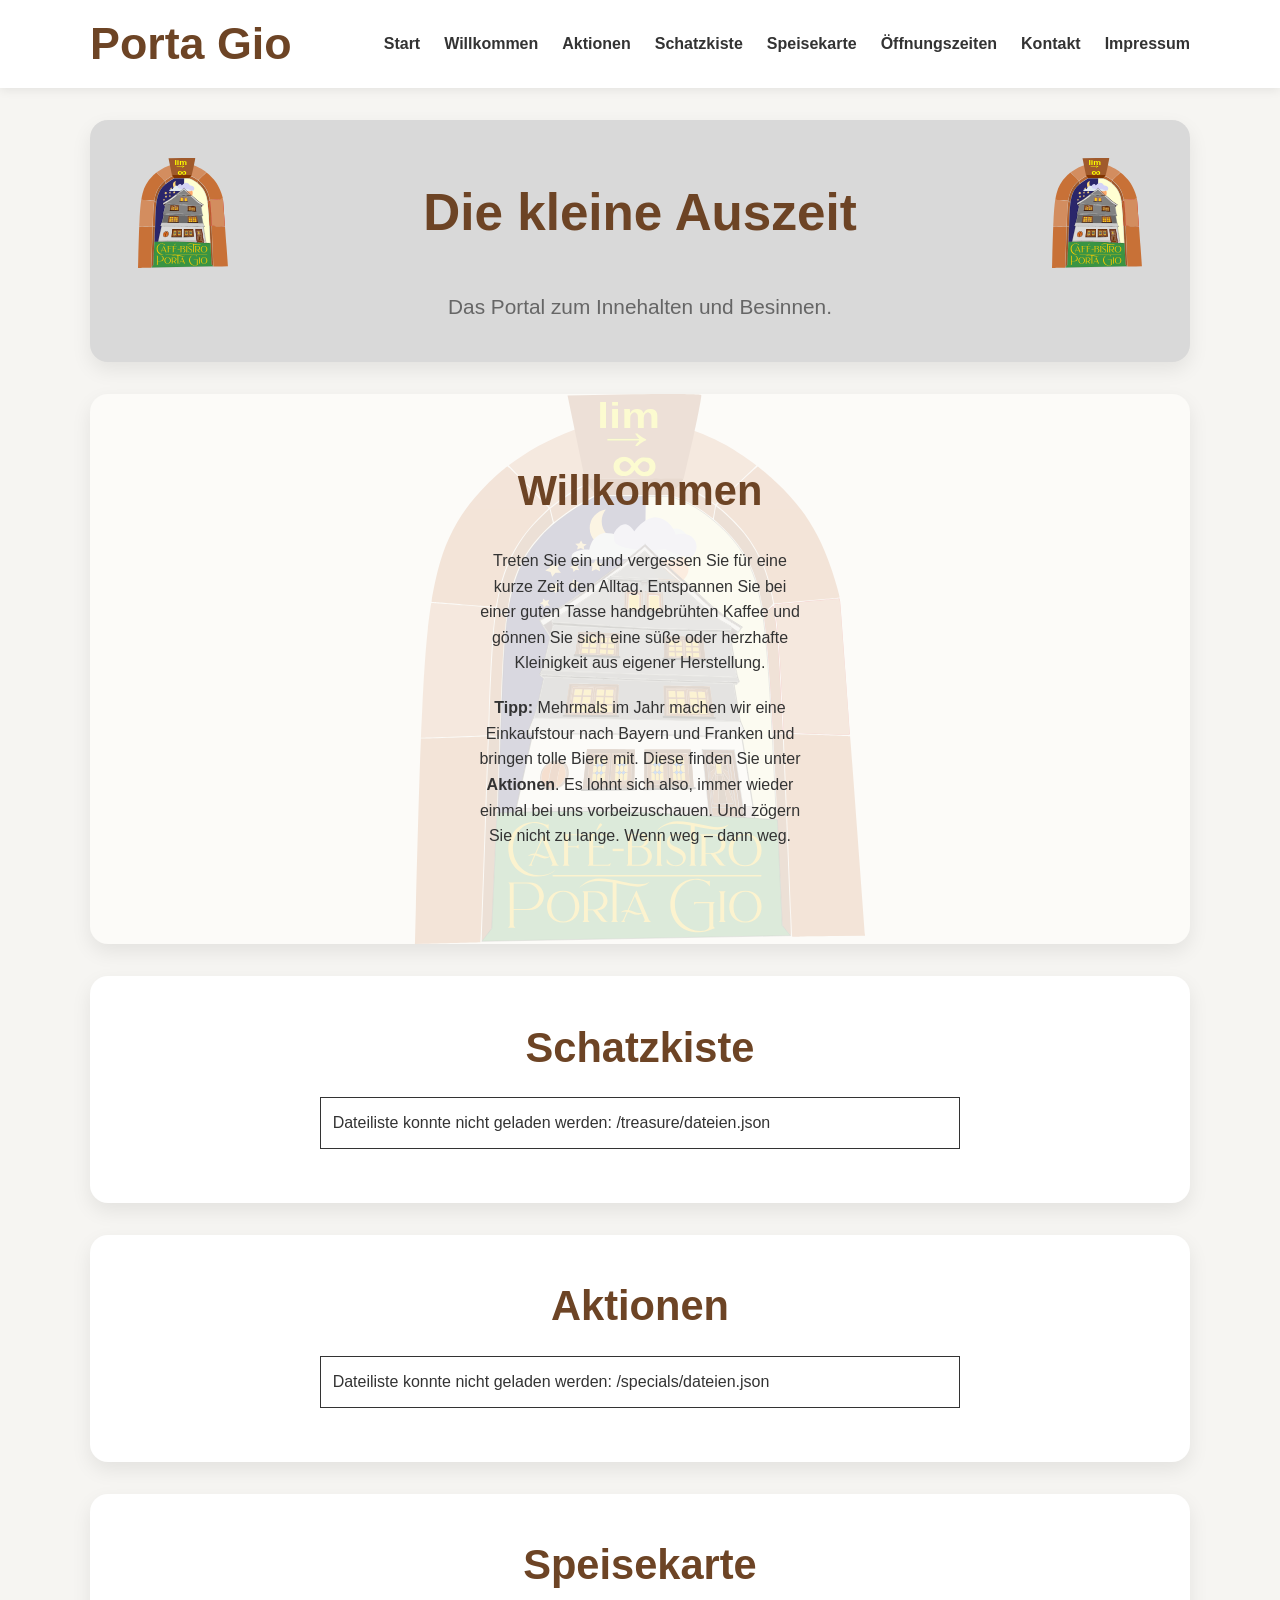
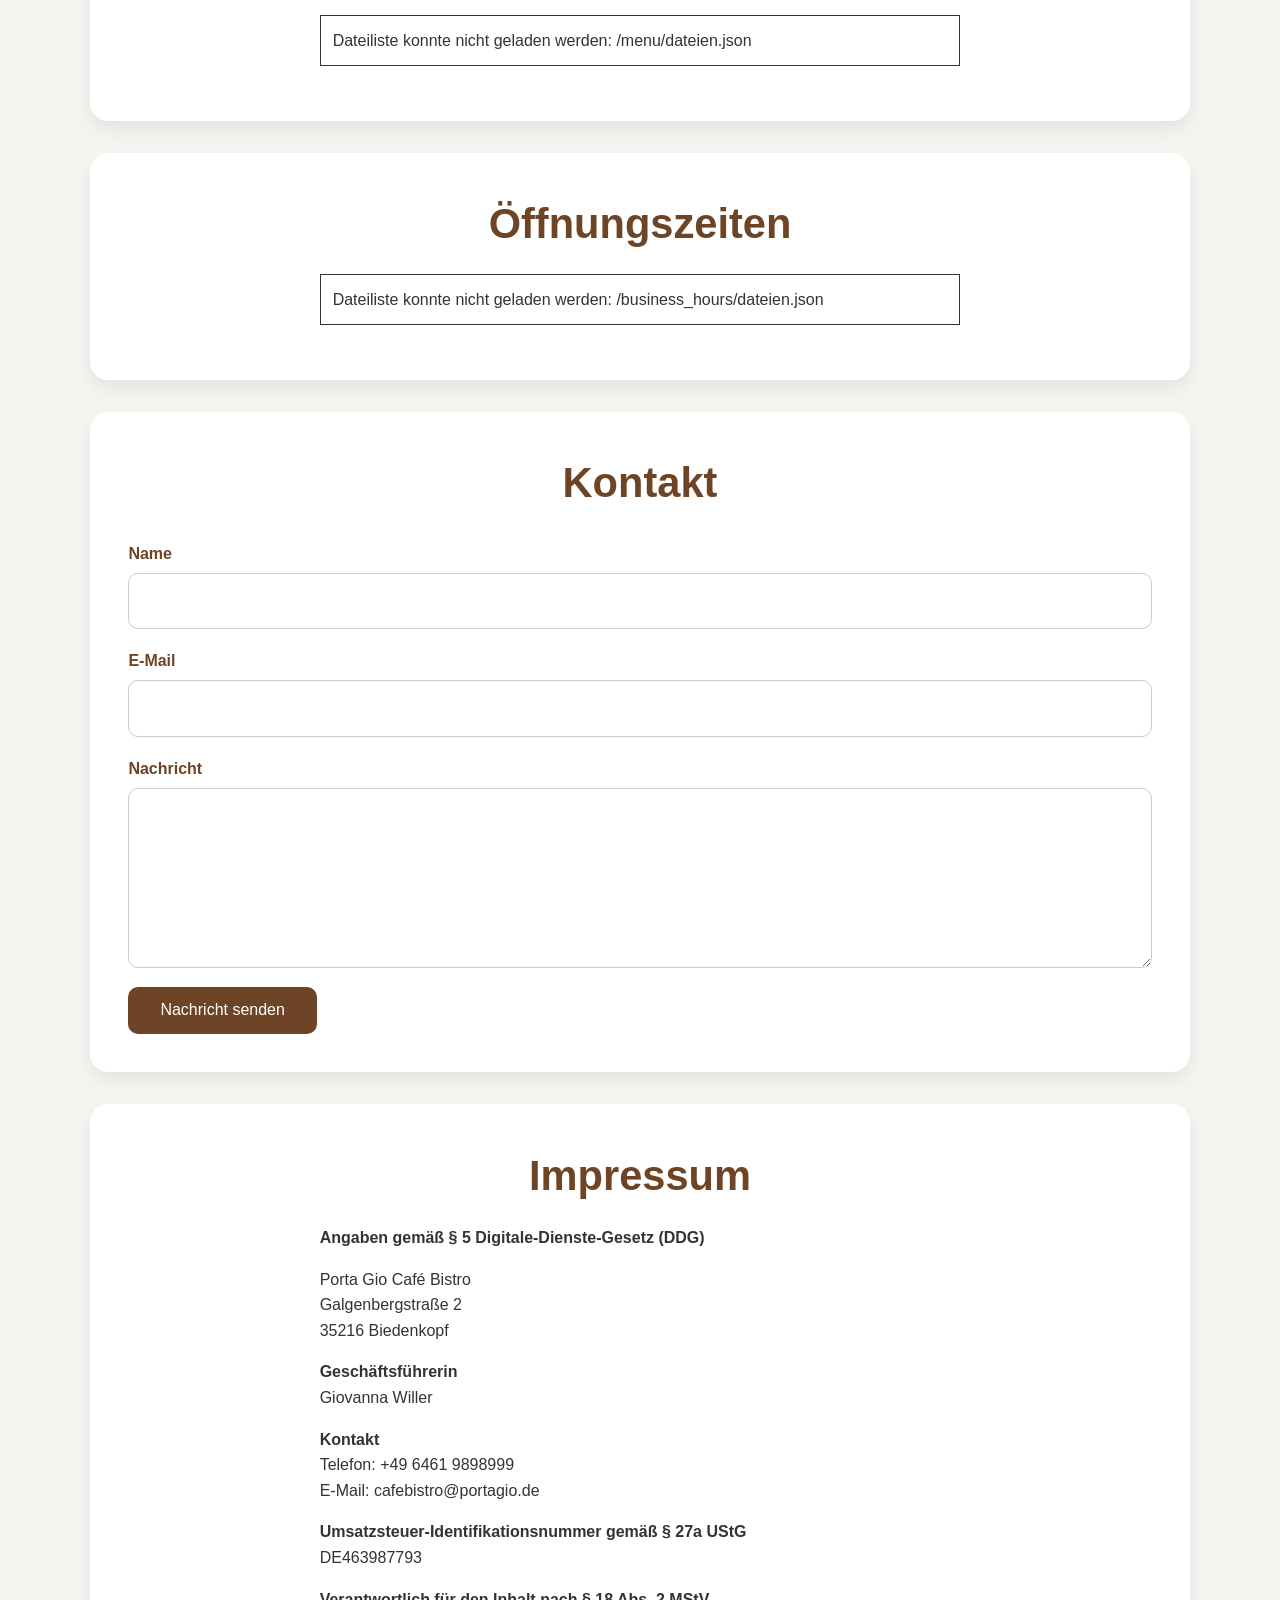
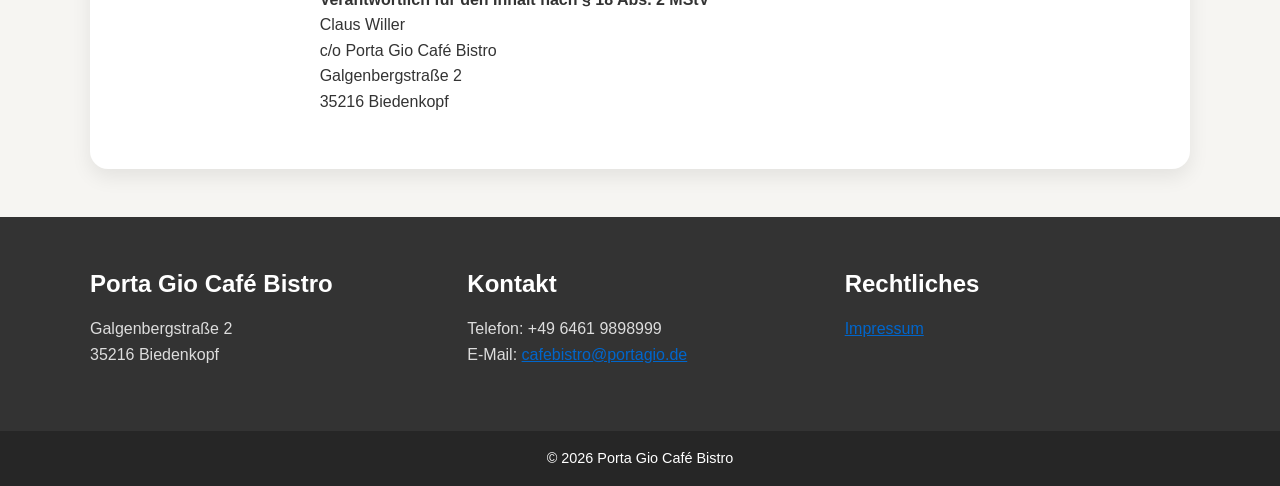
==== commit bca98614: "Add files via upload" ====
--- a/index.html
+++ b/index.html
@@ -45,8 +45,8 @@
 <nav>
 <a href="#home">Start</a>
 <a href="#willkommen">Willkommen</a>
+<a href="#aktionen">Aktionen</a>
 <a href="#schatzkiste">Schatzkiste</a>
-<a href="#aktuell">Aktuelles</a>
 <a href="#menu">Speisekarte</a>
 <a href="#oeffnungszeiten">Öffnungszeiten</a>
 <a href="#contact">Kontakt</a>
@@ -120,9 +120,9 @@
 <div id="schatzkiste-inhalt"></div>
 </section>
 
-<!-- AKTUELLES -->
-
-<section id="aktuell" class="container card">
+<!-- AKTIONEN -->
+
+<section id="aktionen" class="container card">
 <h2>Aktionen</h2>
 <div id="aktionen-inhalt"></div>
 </section>
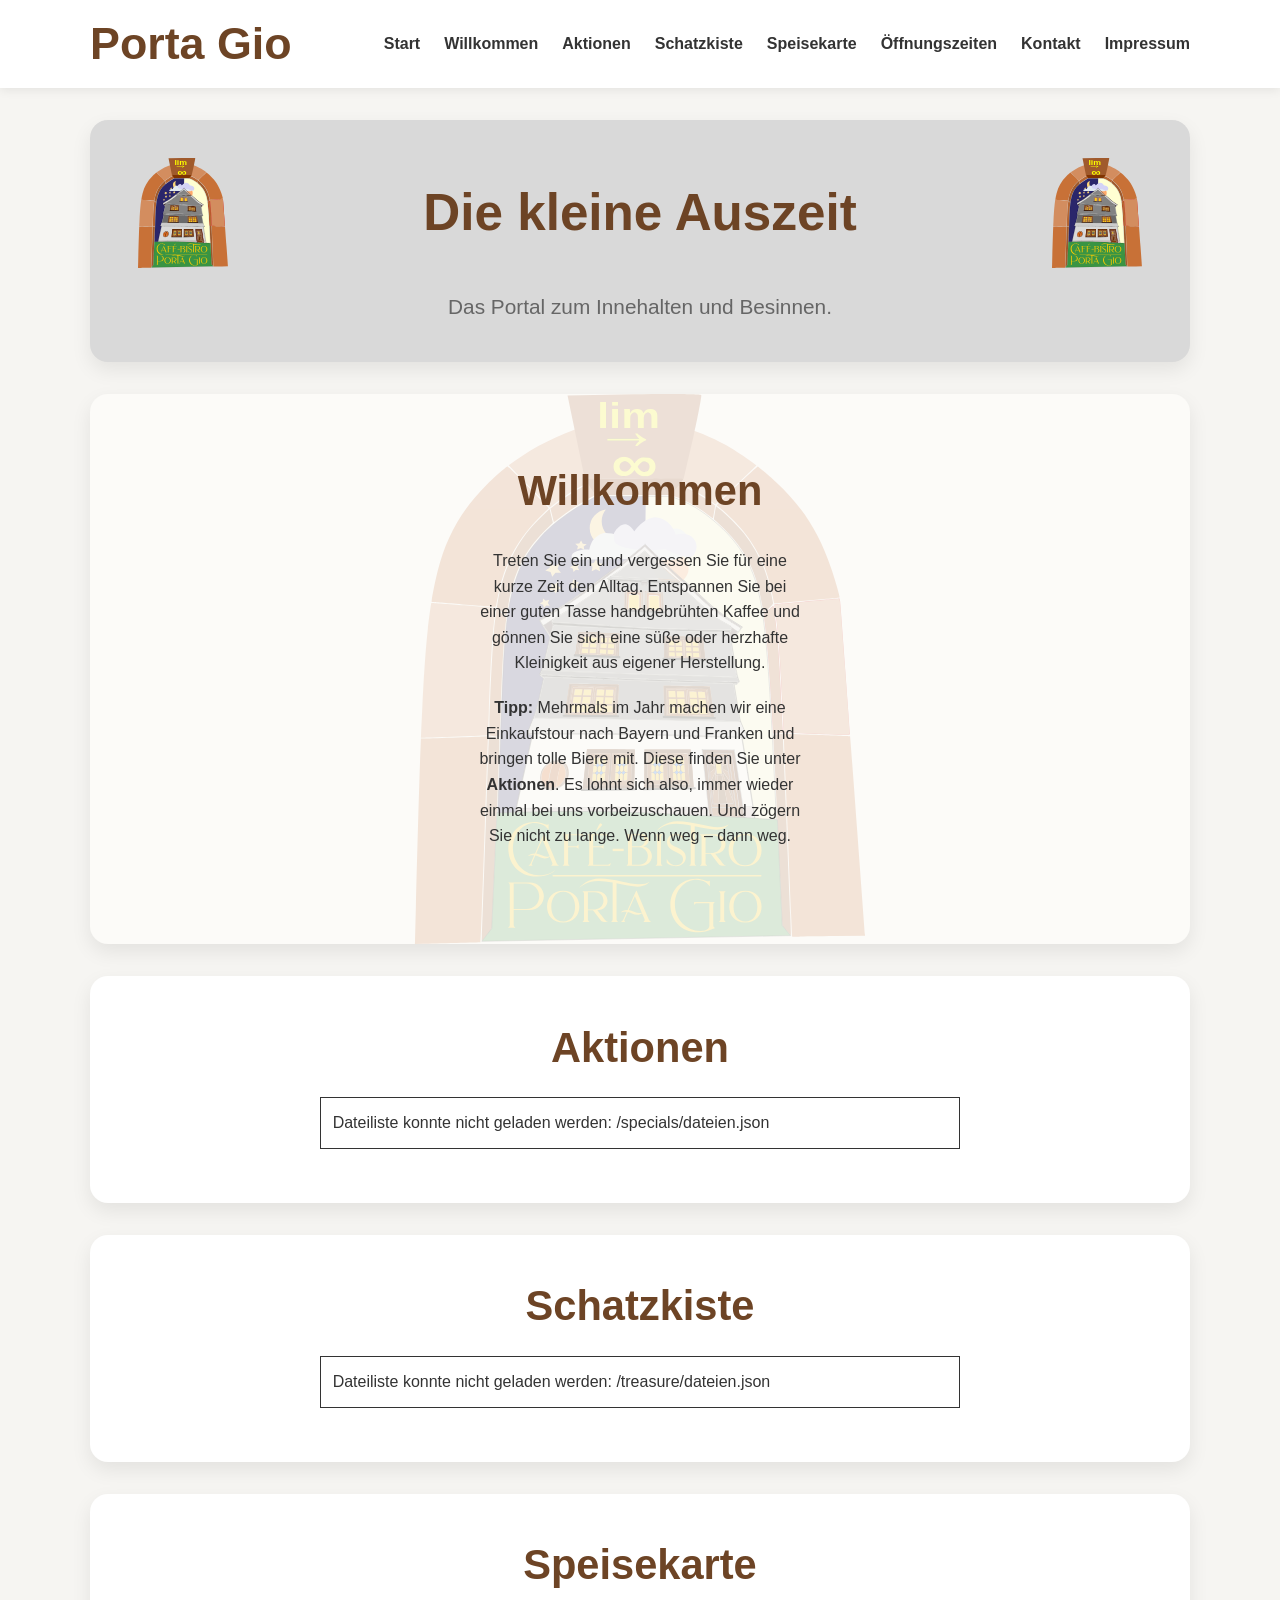
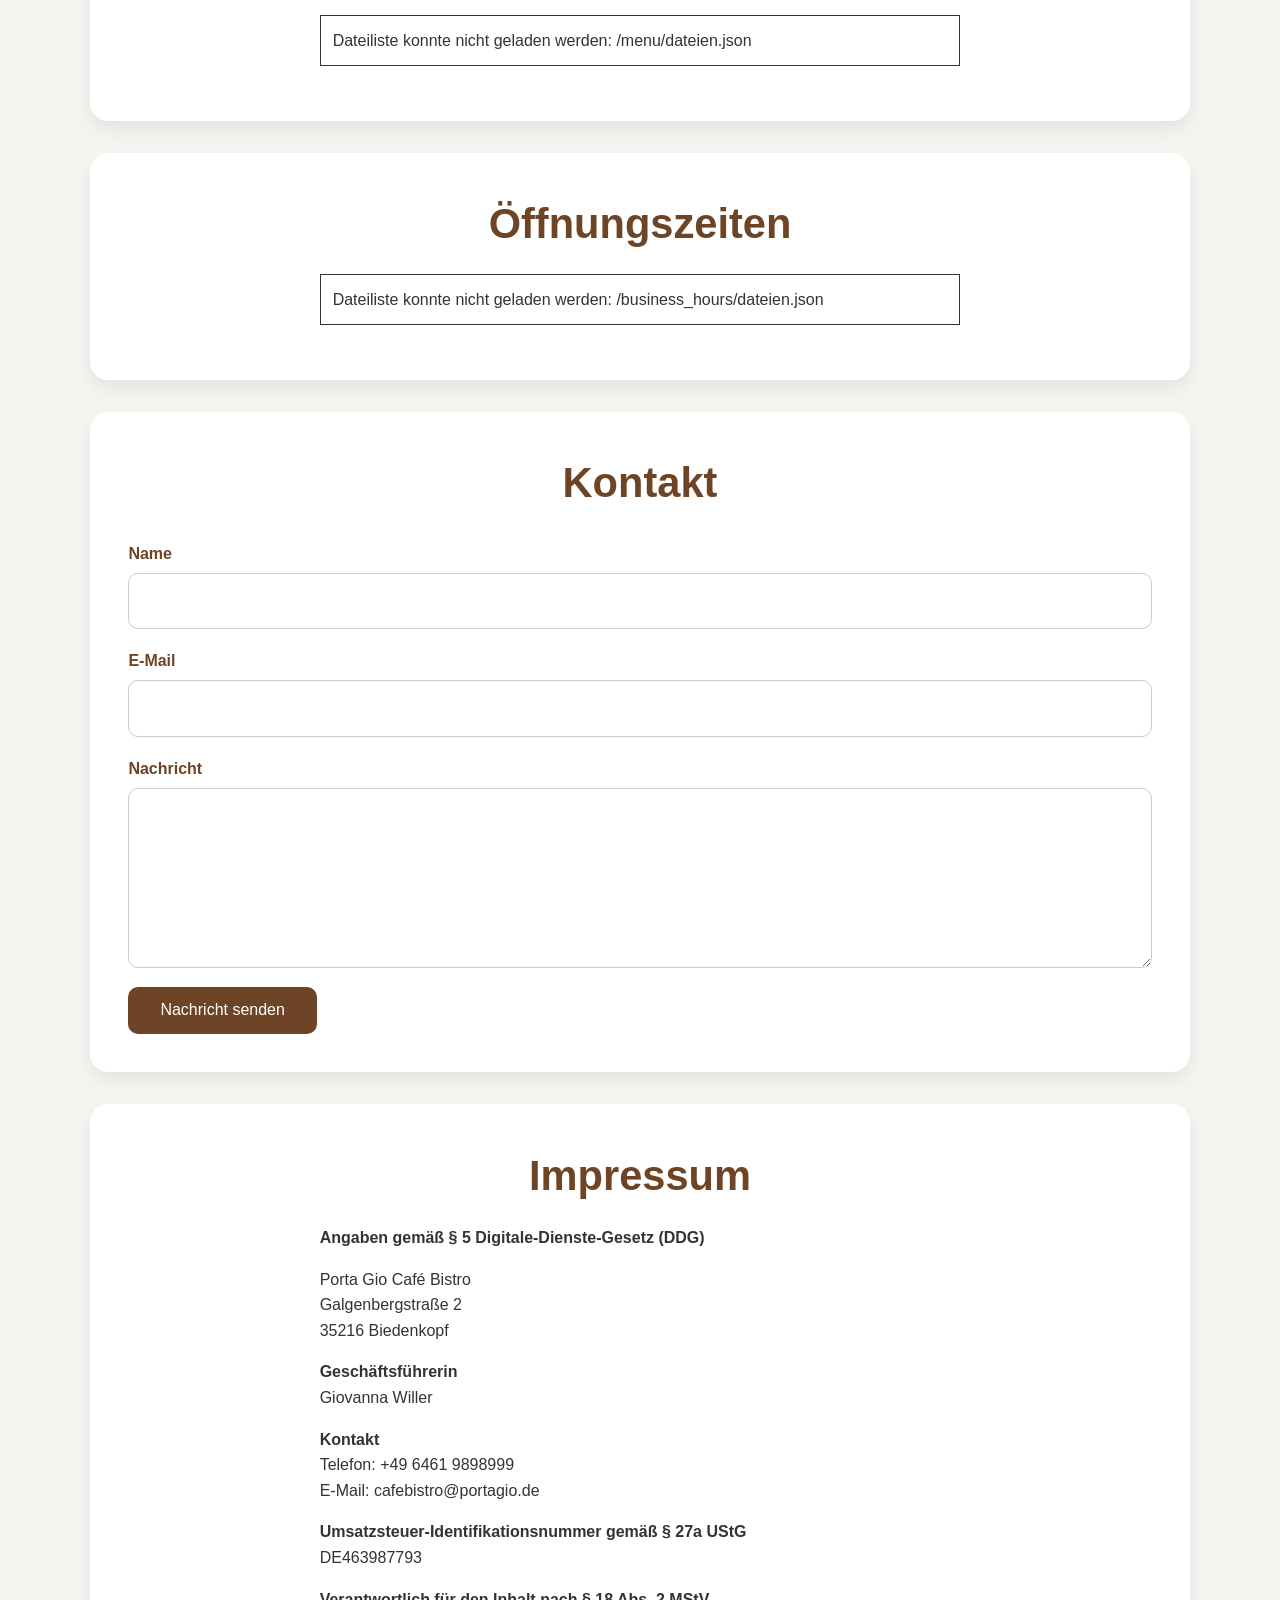
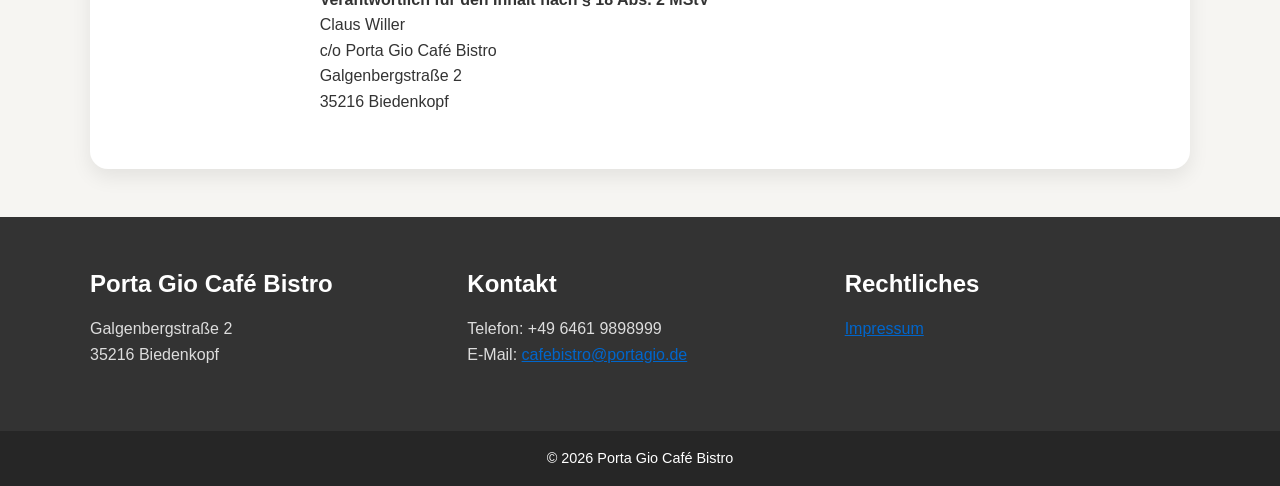
==== commit 3774e89c: "Add files via upload" ====
--- a/index.html
+++ b/index.html
@@ -113,18 +113,18 @@
 
 </section>
 
+<!-- AKTIONEN -->
+
+<section id="aktionen" class="container card">
+<h2>Aktionen</h2>
+<div id="aktionen-inhalt"></div>
+</section>
+
 <!-- SCHATZKISTE -->
 
 <section id="schatzkiste" class="container card">
 <h2>Schatzkiste</h2>
 <div id="schatzkiste-inhalt"></div>
-</section>
-
-<!-- AKTIONEN -->
-
-<section id="aktionen" class="container card">
-<h2>Aktionen</h2>
-<div id="aktionen-inhalt"></div>
 </section>
 
 <!-- SPEISEKARTE -->
